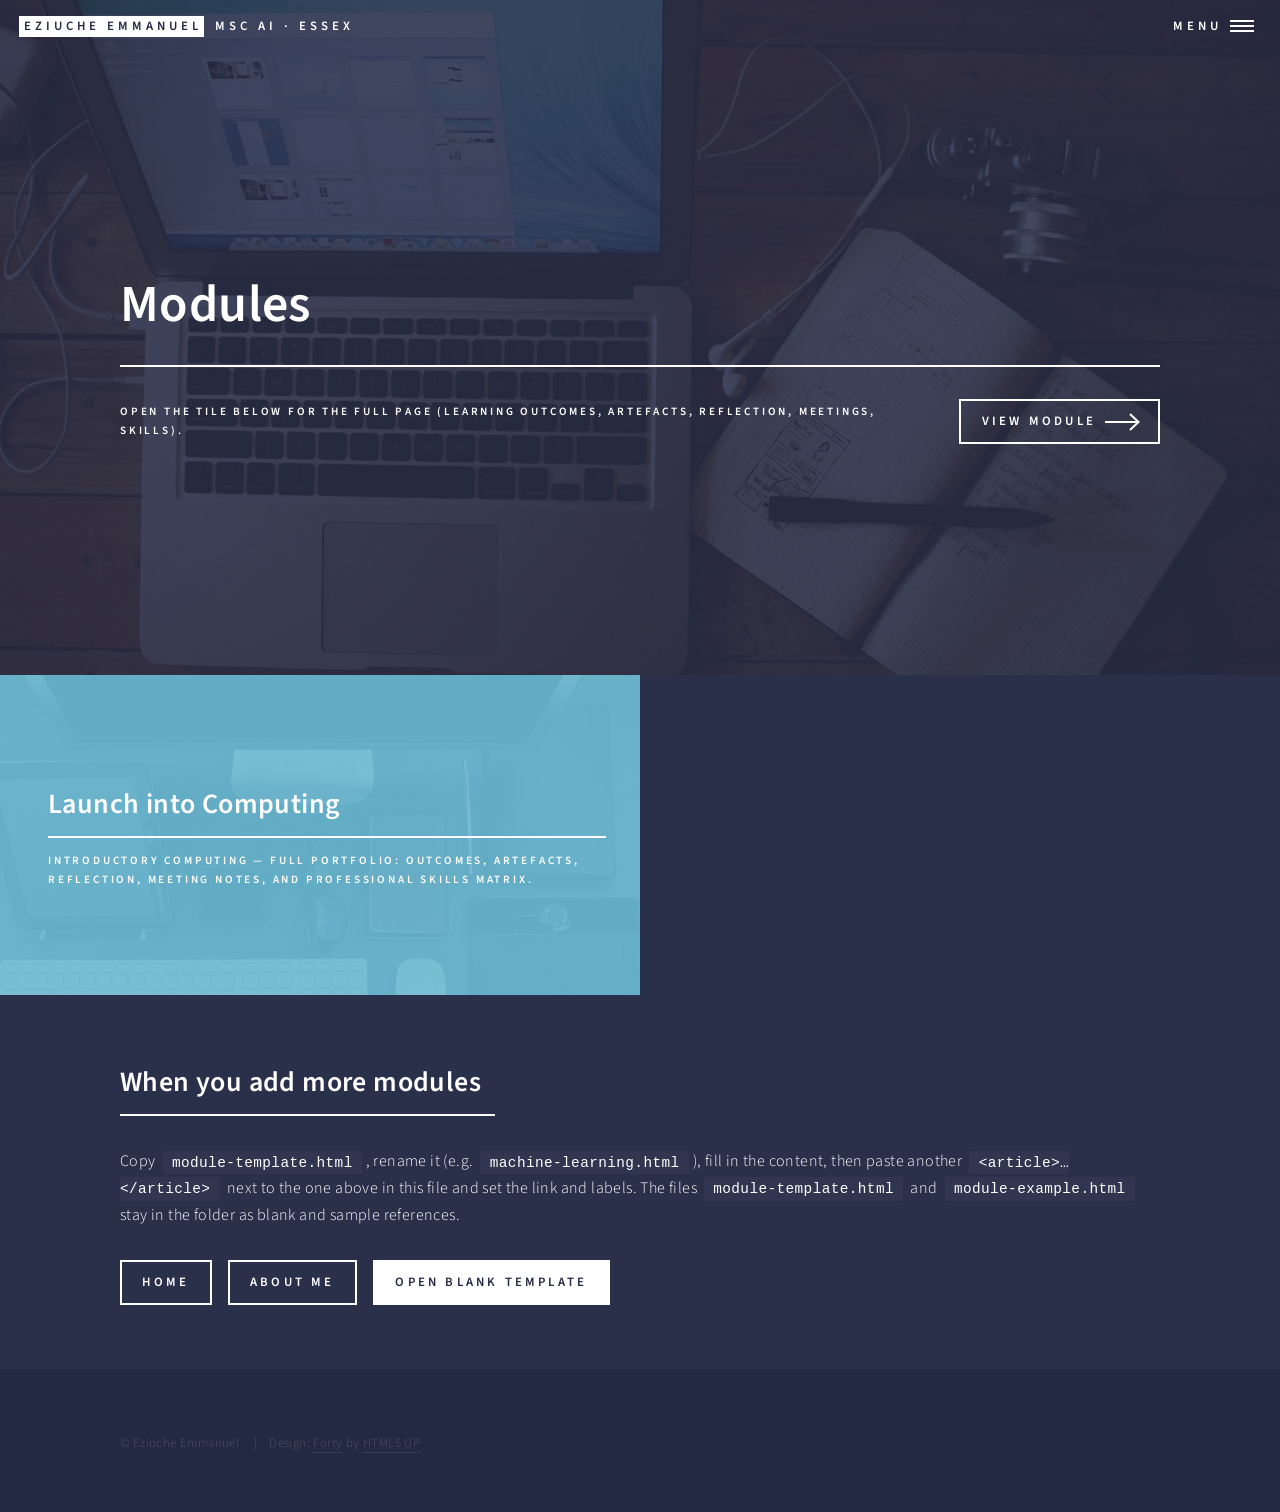
==== modules/index.html @ 9a95ecf6 "Header brand: Eziuche Emmanuel on all pages; update document titles Co-authored-by: Cursor <cursorag" ====
<!DOCTYPE html>
<!--
  Forty by HTML5 UP — html5up.net | CCA 3.0
  Modules hub — tile layout matches home page; each tile opens the full module page.
-->
<html lang="en">
  <head>
    <title>Modules | Eziuche Emmanuel</title>
    <meta charset="utf-8" />
    <meta name="viewport" content="width=device-width, initial-scale=1, user-scalable=no" />
    <meta
      name="description"
      content="Module index — Eziuche Emmanuel, MSc Artificial Intelligence, University of Essex."
    />
    <link rel="stylesheet" href="../assets/css/main.css" />
    <link rel="stylesheet" href="../assets/css/portfolio.css" />
    <noscript><link rel="stylesheet" href="../assets/css/noscript.css" /></noscript>
  </head>
  <body class="is-preload">
    <a class="skip-link" href="#main">Skip to content</a>
    <div id="wrapper">
      <header id="header" class="alt">
        <a href="../index.html" class="logo"><strong>Eziuche Emmanuel</strong> <span>MSc AI · Essex</span></a>
        <nav><a href="#menu">Menu</a></nav>
      </header>

      <nav id="menu">
        <ul class="links">
          <li><a href="../index.html">Home</a></li>
          <li><a href="../about.html">About Me</a></li>
          <li><a href="index.html">Modules</a></li>
        </ul>
        <ul class="actions stacked">
          <li><a href="../index.html" class="button primary fit">Home</a></li>
        </ul>
      </nav>

      <section id="banner" class="major">
        <div class="inner">
          <header class="major">
            <h1>Modules</h1>
          </header>
          <div class="content">
            <p>Open the tile below for the full page (learning outcomes, artefacts, reflection, meetings, skills).</p>
            <ul class="actions">
              <li><a href="#modules-tiles" class="button next scrolly">View module</a></li>
            </ul>
          </div>
        </div>
      </section>

      <div id="main">
        <section id="modules-tiles" class="tiles tiles-one">
          <article>
            <span class="image"><img src="../images/pic04.jpg" alt="" /></span>
            <header class="major">
              <h3><a href="launch-into-computing.html" class="link">Launch into Computing</a></h3>
              <p>
                Introductory computing — full portfolio: outcomes, artefacts, reflection, meeting notes,
                and professional skills matrix.
              </p>
            </header>
          </article>
          <!-- When you add another module: copy this <article> block, update href (e.g. ml-fundamentals.html), title, image, and description. -->
        </section>

        <section id="add-modules">
          <div class="inner">
            <header class="major">
              <h2>When you add more modules</h2>
            </header>
            <p>
              Copy <code>module-template.html</code>, rename it (e.g.
              <code>machine-learning.html</code>), fill in the content, then paste another
              <code>&lt;article&gt;…&lt;/article&gt;</code> next to the one above in this file and set
              the link and labels. The files <code>module-template.html</code> and
              <code>module-example.html</code> stay in the folder as blank and sample references.
            </p>
            <ul class="actions">
              <li><a href="../index.html" class="button">Home</a></li>
              <li><a href="../about.html" class="button">About Me</a></li>
              <li><a href="module-template.html" class="button primary">Open blank template</a></li>
            </ul>
          </div>
        </section>
      </div>

      <footer id="footer">
        <div class="inner">
          <ul class="copyright">
            <li>&copy; Eziuche Emmanuel</li>
            <li>
              Design: <a href="https://html5up.net/forty">Forty</a> by
              <a href="https://html5up.net">HTML5 UP</a>
            </li>
          </ul>
        </div>
      </footer>
    </div>

    <script src="../assets/js/jquery.min.js"></script>
    <script src="../assets/js/jquery.scrolly.min.js"></script>
    <script src="../assets/js/jquery.scrollex.min.js"></script>
    <script src="../assets/js/browser.min.js"></script>
    <script src="../assets/js/breakpoints.min.js"></script>
    <script src="../assets/js/util.js"></script>
    <script src="../assets/js/main.js"></script>
  </body>
</html>
---- assets/css/main.css ----
@import url(fontawesome-all.min.css);
@import url("https://fonts.googleapis.com/css?family=Source+Sans+Pro:300,300italic,600,600italic");

/*
	Forty by HTML5 UP
	html5up.net | @ajlkn
	Free for personal and commercial use under the CCA 3.0 license (html5up.net/license)
*/

html, body, div, span, applet, object,
iframe, h1, h2, h3, h4, h5, h6, p, blockquote,
pre, a, abbr, acronym, address, big, cite,
code, del, dfn, em, img, ins, kbd, q, s, samp,
small, strike, strong, sub, sup, tt, var, b,
u, i, center, dl, dt, dd, ol, ul, li, fieldset,
form, label, legend, table, caption, tbody,
tfoot, thead, tr, th, td, article, aside,
canvas, details, embed, figure, figcaption,
footer, header, hgroup, menu, nav, output, ruby,
section, summary, time, mark, audio, video {
	margin: 0;
	padding: 0;
	border: 0;
	font-size: 100%;
	font: inherit;
	vertical-align: baseline;}

article, aside, details, figcaption, figure,
footer, header, hgroup, menu, nav, section {
	display: block;}

body {
	line-height: 1;
}

ol, ul {
	list-style: none;
}

blockquote, q {
	quotes: none;
}

	blockquote:before, blockquote:after, q:before, q:after {
		content: '';
		content: none;
	}

table {
	border-collapse: collapse;
	border-spacing: 0;
}

body {
	-webkit-text-size-adjust: none;
}

mark {
	background-color: transparent;
	color: inherit;
}

input::-moz-focus-inner {
	border: 0;
	padding: 0;
}

input, select, textarea {
	-moz-appearance: none;
	-webkit-appearance: none;
	-ms-appearance: none;
	appearance: none;
}

/* Basic */

	@-ms-viewport {
		width: device-width;
	}

	body {
		-ms-overflow-style: scrollbar;
	}

	@media screen and (max-width: 480px) {

		html, body {
			min-width: 320px;
		}

	}

	html {
		box-sizing: border-box;
	}

	*, *:before, *:after {
		box-sizing: inherit;
	}

	body {
		background: #242943;
	}

		body.is-preload *, body.is-preload *:before, body.is-preload *:after {
			-moz-animation: none !important;
			-webkit-animation: none !important;
			-ms-animation: none !important;
			animation: none !important;
			-moz-transition: none !important;
			-webkit-transition: none !important;
			-ms-transition: none !important;
			transition: none !important;
		}

/* Type */

	body, input, select, textarea {
		color: #ffffff;
		font-family: "Source Sans Pro", Helvetica, sans-serif;
		font-size: 17pt;
		font-weight: 300;
		letter-spacing: 0.025em;
		line-height: 1.65;
	}

		@media screen and (max-width: 1680px) {

			body, input, select, textarea {
				font-size: 14pt;
			}

		}

		@media screen and (max-width: 1280px) {

			body, input, select, textarea {
				font-size: 12pt;
			}

		}

		@media screen and (max-width: 360px) {

			body, input, select, textarea {
				font-size: 11pt;
			}

		}

	a {
		-moz-transition: color 0.2s ease-in-out, border-bottom-color 0.2s ease-in-out;
		-webkit-transition: color 0.2s ease-in-out, border-bottom-color 0.2s ease-in-out;
		-ms-transition: color 0.2s ease-in-out, border-bottom-color 0.2s ease-in-out;
		transition: color 0.2s ease-in-out, border-bottom-color 0.2s ease-in-out;
		border-bottom: dotted 1px;
		color: inherit;
		text-decoration: none;
	}

		a:hover {
			border-bottom-color: transparent;
			color: #9bf1ff !important;
		}

		a:active {
			color: #53e3fb !important;
		}

	strong, b {
		color: #ffffff;
		font-weight: 600;
	}

	em, i {
		font-style: italic;
	}

	p {
		margin: 0 0 2em 0;
	}

	h1, h2, h3, h4, h5, h6 {
		color: #ffffff;
		font-weight: 600;
		line-height: 1.65;
		margin: 0 0 1em 0;
	}

		h1 a, h2 a, h3 a, h4 a, h5 a, h6 a {
			color: inherit;
			border-bottom: 0;
		}

	h1 {
		font-size: 2.5em;
	}

	h2 {
		font-size: 1.75em;
	}

	h3 {
		font-size: 1.35em;
	}

	h4 {
		font-size: 1.1em;
	}

	h5 {
		font-size: 0.9em;
	}

	h6 {
		font-size: 0.7em;
	}

	@media screen and (max-width: 736px) {

		h1 {
			font-size: 2em;
		}

		h2 {
			font-size: 1.5em;
		}

		h3 {
			font-size: 1.25em;
		}

	}

	sub {
		font-size: 0.8em;
		position: relative;
		top: 0.5em;
	}

	sup {
		font-size: 0.8em;
		position: relative;
		top: -0.5em;
	}

	blockquote {
		border-left: solid 4px rgba(212, 212, 255, 0.1);
		font-style: italic;
		margin: 0 0 2em 0;
		padding: 0.5em 0 0.5em 2em;
	}

	code {
		background: rgba(212, 212, 255, 0.035);
		font-family: "Courier New", monospace;
		font-size: 0.9em;
		margin: 0 0.25em;
		padding: 0.25em 0.65em;
	}

	pre {
		-webkit-overflow-scrolling: touch;
		font-family: "Courier New", monospace;
		font-size: 0.9em;
		margin: 0 0 2em 0;
	}

		pre code {
			display: block;
			line-height: 1.75;
			padding: 1em 1.5em;
			overflow-x: auto;
		}

	hr {
		border: 0;
		border-bottom: solid 1px rgba(212, 212, 255, 0.1);
		margin: 2em 0;
	}

		hr.major {
			margin: 3em 0;
		}

	.align-left {
		text-align: left;
	}

	.align-center {
		text-align: center;
	}

	.align-right {
		text-align: right;
	}

/* Row */

	.row {
		display: flex;
		flex-wrap: wrap;
		box-sizing: border-box;
		align-items: stretch;
	}

		.row > * {
			box-sizing: border-box;
		}

		.row.gtr-uniform > * > :last-child {
			margin-bottom: 0;
		}

		.row.aln-left {
			justify-content: flex-start;
		}

		.row.aln-center {
			justify-content: center;
		}

		.row.aln-right {
			justify-content: flex-end;
		}

		.row.aln-top {
			align-items: flex-start;
		}

		.row.aln-middle {
			align-items: center;
		}

		.row.aln-bottom {
			align-items: flex-end;
		}

		.row > .imp {
			order: -1;
		}

		.row > .col-1 {
			width: 8.33333%;
		}

		.row > .off-1 {
			margin-left: 8.33333%;
		}

		.row > .col-2 {
			width: 16.66667%;
		}

		.row > .off-2 {
			margin-left: 16.66667%;
		}

		.row > .col-3 {
			width: 25%;
		}

		.row > .off-3 {
			margin-left: 25%;
		}

		.row > .col-4 {
			width: 33.33333%;
		}

		.row > .off-4 {
			margin-left: 33.33333%;
		}

		.row > .col-5 {
			width: 41.66667%;
		}

		.row > .off-5 {
			margin-left: 41.66667%;
		}

		.row > .col-6 {
			width: 50%;
		}

		.row > .off-6 {
			margin-left: 50%;
		}

		.row > .col-7 {
			width: 58.33333%;
		}

		.row > .off-7 {
			margin-left: 58.33333%;
		}

		.row > .col-8 {
			width: 66.66667%;
		}

		.row > .off-8 {
			margin-left: 66.66667%;
		}

		.row > .col-9 {
			width: 75%;
		}

		.row > .off-9 {
			margin-left: 75%;
		}

		.row > .col-10 {
			width: 83.33333%;
		}

		.row > .off-10 {
			margin-left: 83.33333%;
		}

		.row > .col-11 {
			width: 91.66667%;
		}

		.row > .off-11 {
			margin-left: 91.66667%;
		}

		.row > .col-12 {
			width: 100%;
		}

		.row > .off-12 {
			margin-left: 100%;
		}

		.row.gtr-0 {
			margin-top: 0;
			margin-left: 0em;
		}

			.row.gtr-0 > * {
				padding: 0 0 0 0em;
			}

			.row.gtr-0.gtr-uniform {
				margin-top: 0em;
			}

				.row.gtr-0.gtr-uniform > * {
					padding-top: 0em;
				}

		.row.gtr-25 {
			margin-top: 0;
			margin-left: -0.5em;
		}

			.row.gtr-25 > * {
				padding: 0 0 0 0.5em;
			}

			.row.gtr-25.gtr-uniform {
				margin-top: -0.5em;
			}

				.row.gtr-25.gtr-uniform > * {
					padding-top: 0.5em;
				}

		.row.gtr-50 {
			margin-top: 0;
			margin-left: -1em;
		}

			.row.gtr-50 > * {
				padding: 0 0 0 1em;
			}

			.row.gtr-50.gtr-uniform {
				margin-top: -1em;
			}

				.row.gtr-50.gtr-uniform > * {
					padding-top: 1em;
				}

		.row {
			margin-top: 0;
			margin-left: -2em;
		}

			.row > * {
				padding: 0 0 0 2em;
			}

			.row.gtr-uniform {
				margin-top: -2em;
			}

				.row.gtr-uniform > * {
					padding-top: 2em;
				}

		.row.gtr-150 {
			margin-top: 0;
			margin-left: -3em;
		}

			.row.gtr-150 > * {
				padding: 0 0 0 3em;
			}

			.row.gtr-150.gtr-uniform {
				margin-top: -3em;
			}

				.row.gtr-150.gtr-uniform > * {
					padding-top: 3em;
				}

		.row.gtr-200 {
			margin-top: 0;
			margin-left: -4em;
		}

			.row.gtr-200 > * {
				padding: 0 0 0 4em;
			}

			.row.gtr-200.gtr-uniform {
				margin-top: -4em;
			}

				.row.gtr-200.gtr-uniform > * {
					padding-top: 4em;
				}

		@media screen and (max-width: 1680px) {

			.row {
				display: flex;
				flex-wrap: wrap;
				box-sizing: border-box;
				align-items: stretch;
			}

				.row > * {
					box-sizing: border-box;
				}

				.row.gtr-uniform > * > :last-child {
					margin-bottom: 0;
				}

				.row.aln-left {
					justify-content: flex-start;
				}

				.row.aln-center {
					justify-content: center;
				}

				.row.aln-right {
					justify-content: flex-end;
				}

				.row.aln-top {
					align-items: flex-start;
				}

				.row.aln-middle {
					align-items: center;
				}

				.row.aln-bottom {
					align-items: flex-end;
				}

				.row > .imp-xlarge {
					order: -1;
				}

				.row > .col-1-xlarge {
					width: 8.33333%;
				}

				.row > .off-1-xlarge {
					margin-left: 8.33333%;
				}

				.row > .col-2-xlarge {
					width: 16.66667%;
				}

				.row > .off-2-xlarge {
					margin-left: 16.66667%;
				}

				.row > .col-3-xlarge {
					width: 25%;
				}

				.row > .off-3-xlarge {
					margin-left: 25%;
				}

				.row > .col-4-xlarge {
					width: 33.33333%;
				}

				.row > .off-4-xlarge {
					margin-left: 33.33333%;
				}

				.row > .col-5-xlarge {
					width: 41.66667%;
				}

				.row > .off-5-xlarge {
					margin-left: 41.66667%;
				}

				.row > .col-6-xlarge {
					width: 50%;
				}

				.row > .off-6-xlarge {
					margin-left: 50%;
				}

				.row > .col-7-xlarge {
					width: 58.33333%;
				}

				.row > .off-7-xlarge {
					margin-left: 58.33333%;
				}

				.row > .col-8-xlarge {
					width: 66.66667%;
				}

				.row > .off-8-xlarge {
					margin-left: 66.66667%;
				}

				.row > .col-9-xlarge {
					width: 75%;
				}

				.row > .off-9-xlarge {
					margin-left: 75%;
				}

				.row > .col-10-xlarge {
					width: 83.33333%;
				}

				.row > .off-10-xlarge {
					margin-left: 83.33333%;
				}

				.row > .col-11-xlarge {
					width: 91.66667%;
				}

				.row > .off-11-xlarge {
					margin-left: 91.66667%;
				}

				.row > .col-12-xlarge {
					width: 100%;
				}

				.row > .off-12-xlarge {
					margin-left: 100%;
				}

				.row.gtr-0 {
					margin-top: 0;
					margin-left: 0em;
				}

					.row.gtr-0 > * {
						padding: 0 0 0 0em;
					}

					.row.gtr-0.gtr-uniform {
						margin-top: 0em;
					}

						.row.gtr-0.gtr-uniform > * {
							padding-top: 0em;
						}

				.row.gtr-25 {
					margin-top: 0;
					margin-left: -0.5em;
				}

					.row.gtr-25 > * {
						padding: 0 0 0 0.5em;
					}

					.row.gtr-25.gtr-uniform {
						margin-top: -0.5em;
					}

						.row.gtr-25.gtr-uniform > * {
							padding-top: 0.5em;
						}

				.row.gtr-50 {
					margin-top: 0;
					margin-left: -1em;
				}

					.row.gtr-50 > * {
						padding: 0 0 0 1em;
					}

					.row.gtr-50.gtr-uniform {
						margin-top: -1em;
					}

						.row.gtr-50.gtr-uniform > * {
							padding-top: 1em;
						}

				.row {
					margin-top: 0;
					margin-left: -2em;
				}

					.row > * {
						padding: 0 0 0 2em;
					}

					.row.gtr-uniform {
						margin-top: -2em;
					}

						.row.gtr-uniform > * {
							padding-top: 2em;
						}

				.row.gtr-150 {
					margin-top: 0;
					margin-left: -3em;
				}

					.row.gtr-150 > * {
						padding: 0 0 0 3em;
					}

					.row.gtr-150.gtr-uniform {
						margin-top: -3em;
					}

						.row.gtr-150.gtr-uniform > * {
							padding-top: 3em;
						}

				.row.gtr-200 {
					margin-top: 0;
					margin-left: -4em;
				}

					.row.gtr-200 > * {
						padding: 0 0 0 4em;
					}

					.row.gtr-200.gtr-uniform {
						margin-top: -4em;
					}

						.row.gtr-200.gtr-uniform > * {
							padding-top: 4em;
						}

		}

		@media screen and (max-width: 1280px) {

			.row {
				display: flex;
				flex-wrap: wrap;
				box-sizing: border-box;
				align-items: stretch;
			}

				.row > * {
					box-sizing: border-box;
				}

				.row.gtr-uniform > * > :last-child {
					margin-bottom: 0;
				}

				.row.aln-left {
					justify-content: flex-start;
				}

				.row.aln-center {
					justify-content: center;
				}

				.row.aln-right {
					justify-content: flex-end;
				}

				.row.aln-top {
					align-items: flex-start;
				}

				.row.aln-middle {
					align-items: center;
				}

				.row.aln-bottom {
					align-items: flex-end;
				}

				.row > .imp-large {
					order: -1;
				}

				.row > .col-1-large {
					width: 8.33333%;
				}

				.row > .off-1-large {
					margin-left: 8.33333%;
				}

				.row > .col-2-large {
					width: 16.66667%;
				}

				.row > .off-2-large {
					margin-left: 16.66667%;
				}

				.row > .col-3-large {
					width: 25%;
				}

				.row > .off-3-large {
					margin-left: 25%;
				}

				.row > .col-4-large {
					width: 33.33333%;
				}

				.row > .off-4-large {
					margin-left: 33.33333%;
				}

				.row > .col-5-large {
					width: 41.66667%;
				}

				.row > .off-5-large {
					margin-left: 41.66667%;
				}

				.row > .col-6-large {
					width: 50%;
				}

				.row > .off-6-large {
					margin-left: 50%;
				}

				.row > .col-7-large {
					width: 58.33333%;
				}

				.row > .off-7-large {
					margin-left: 58.33333%;
				}

				.row > .col-8-large {
					width: 66.66667%;
				}

				.row > .off-8-large {
					margin-left: 66.66667%;
				}

				.row > .col-9-large {
					width: 75%;
				}

				.row > .off-9-large {
					margin-left: 75%;
				}

				.row > .col-10-large {
					width: 83.33333%;
				}

				.row > .off-10-large {
					margin-left: 83.33333%;
				}

				.row > .col-11-large {
					width: 91.66667%;
				}

				.row > .off-11-large {
					margin-left: 91.66667%;
				}

				.row > .col-12-large {
					width: 100%;
				}

				.row > .off-12-large {
					margin-left: 100%;
				}

				.row.gtr-0 {
					margin-top: 0;
					margin-left: 0em;
				}

					.row.gtr-0 > * {
						padding: 0 0 0 0em;
					}

					.row.gtr-0.gtr-uniform {
						margin-top: 0em;
					}

						.row.gtr-0.gtr-uniform > * {
							padding-top: 0em;
						}

				.row.gtr-25 {
					margin-top: 0;
					margin-left: -0.375em;
				}

					.row.gtr-25 > * {
						padding: 0 0 0 0.375em;
					}

					.row.gtr-25.gtr-uniform {
						margin-top: -0.375em;
					}

						.row.gtr-25.gtr-uniform > * {
							padding-top: 0.375em;
						}

				.row.gtr-50 {
					margin-top: 0;
					margin-left: -0.75em;
				}

					.row.gtr-50 > * {
						padding: 0 0 0 0.75em;
					}

					.row.gtr-50.gtr-uniform {
						margin-top: -0.75em;
					}

						.row.gtr-50.gtr-uniform > * {
							padding-top: 0.75em;
						}

				.row {
					margin-top: 0;
					margin-left: -1.5em;
				}

					.row > * {
						padding: 0 0 0 1.5em;
					}

					.row.gtr-uniform {
						margin-top: -1.5em;
					}

						.row.gtr-uniform > * {
							padding-top: 1.5em;
						}

				.row.gtr-150 {
					margin-top: 0;
					margin-left: -2.25em;
				}

					.row.gtr-150 > * {
						padding: 0 0 0 2.25em;
					}

					.row.gtr-150.gtr-uniform {
						margin-top: -2.25em;
					}

						.row.gtr-150.gtr-uniform > * {
							padding-top: 2.25em;
						}

				.row.gtr-200 {
					margin-top: 0;
					margin-left: -3em;
				}

					.row.gtr-200 > * {
						padding: 0 0 0 3em;
					}

					.row.gtr-200.gtr-uniform {
						margin-top: -3em;
					}

						.row.gtr-200.gtr-uniform > * {
							padding-top: 3em;
						}

		}

		@media screen and (max-width: 980px) {

			.row {
				display: flex;
				flex-wrap: wrap;
				box-sizing: border-box;
				align-items: stretch;
			}

				.row > * {
					box-sizing: border-box;
				}

				.row.gtr-uniform > * > :last-child {
					margin-bottom: 0;
				}

				.row.aln-left {
					justify-content: flex-start;
				}

				.row.aln-center {
					justify-content: center;
				}

				.row.aln-right {
					justify-content: flex-end;
				}

				.row.aln-top {
					align-items: flex-start;
				}

				.row.aln-middle {
					align-items: center;
				}

				.row.aln-bottom {
					align-items: flex-end;
				}

				.row > .imp-medium {
					order: -1;
				}

				.row > .col-1-medium {
					width: 8.33333%;
				}

				.row > .off-1-medium {
					margin-left: 8.33333%;
				}

				.row > .col-2-medium {
					width: 16.66667%;
				}

				.row > .off-2-medium {
					margin-left: 16.66667%;
				}

				.row > .col-3-medium {
					width: 25%;
				}

				.row > .off-3-medium {
					margin-left: 25%;
				}

				.row > .col-4-medium {
					width: 33.33333%;
				}

				.row > .off-4-medium {
					margin-left: 33.33333%;
				}

				.row > .col-5-medium {
					width: 41.66667%;
				}

				.row > .off-5-medium {
					margin-left: 41.66667%;
				}

				.row > .col-6-medium {
					width: 50%;
				}

				.row > .off-6-medium {
					margin-left: 50%;
				}

				.row > .col-7-medium {
					width: 58.33333%;
				}

				.row > .off-7-medium {
					margin-left: 58.33333%;
				}

				.row > .col-8-medium {
					width: 66.66667%;
				}

				.row > .off-8-medium {
					margin-left: 66.66667%;
				}

				.row > .col-9-medium {
					width: 75%;
				}

				.row > .off-9-medium {
					margin-left: 75%;
				}

				.row > .col-10-medium {
					width: 83.33333%;
				}

				.row > .off-10-medium {
					margin-left: 83.33333%;
				}

				.row > .col-11-medium {
					width: 91.66667%;
				}

				.row > .off-11-medium {
					margin-left: 91.66667%;
				}

				.row > .col-12-medium {
					width: 100%;
				}

				.row > .off-12-medium {
					margin-left: 100%;
				}

				.row.gtr-0 {
					margin-top: 0;
					margin-left: 0em;
				}

					.row.gtr-0 > * {
						padding: 0 0 0 0em;
					}

					.row.gtr-0.gtr-uniform {
						margin-top: 0em;
					}

						.row.gtr-0.gtr-uniform > * {
							padding-top: 0em;
						}

				.row.gtr-25 {
					margin-top: 0;
					margin-left: -0.375em;
				}

					.row.gtr-25 > * {
						padding: 0 0 0 0.375em;
					}

					.row.gtr-25.gtr-uniform {
						margin-top: -0.375em;
					}

						.row.gtr-25.gtr-uniform > * {
							padding-top: 0.375em;
						}

				.row.gtr-50 {
					margin-top: 0;
					margin-left: -0.75em;
				}

					.row.gtr-50 > * {
						padding: 0 0 0 0.75em;
					}

					.row.gtr-50.gtr-uniform {
						margin-top: -0.75em;
					}

						.row.gtr-50.gtr-uniform > * {
							padding-top: 0.75em;
						}

				.row {
					margin-top: 0;
					margin-left: -1.5em;
				}

					.row > * {
						padding: 0 0 0 1.5em;
					}

					.row.gtr-uniform {
						margin-top: -1.5em;
					}

						.row.gtr-uniform > * {
							padding-top: 1.5em;
						}

				.row.gtr-150 {
					margin-top: 0;
					margin-left: -2.25em;
				}

					.row.gtr-150 > * {
						padding: 0 0 0 2.25em;
					}

					.row.gtr-150.gtr-uniform {
						margin-top: -2.25em;
					}

						.row.gtr-150.gtr-uniform > * {
							padding-top: 2.25em;
						}

				.row.gtr-200 {
					margin-top: 0;
					margin-left: -3em;
				}

					.row.gtr-200 > * {
						padding: 0 0 0 3em;
					}

					.row.gtr-200.gtr-uniform {
						margin-top: -3em;
					}

						.row.gtr-200.gtr-uniform > * {
							padding-top: 3em;
						}

		}

		@media screen and (max-width: 736px) {

			.row {
				display: flex;
				flex-wrap: wrap;
				box-sizing: border-box;
				align-items: stretch;
			}

				.row > * {
					box-sizing: border-box;
				}

				.row.gtr-uniform > * > :last-child {
					margin-bottom: 0;
				}

				.row.aln-left {
					justify-content: flex-start;
				}

				.row.aln-center {
					justify-content: center;
				}

				.row.aln-right {
					justify-content: flex-end;
				}

				.row.aln-top {
					align-items: flex-start;
				}

				.row.aln-middle {
					align-items: center;
				}

				.row.aln-bottom {
					align-items: flex-end;
				}

				.row > .imp-small {
					order: -1;
				}

				.row > .col-1-small {
					width: 8.33333%;
				}

				.row > .off-1-small {
					margin-left: 8.33333%;
				}

				.row > .col-2-small {
					width: 16.66667%;
				}

				.row > .off-2-small {
					margin-left: 16.66667%;
				}

				.row > .col-3-small {
					width: 25%;
				}

				.row > .off-3-small {
					margin-left: 25%;
				}

				.row > .col-4-small {
					width: 33.33333%;
				}

				.row > .off-4-small {
					margin-left: 33.33333%;
				}

				.row > .col-5-small {
					width: 41.66667%;
				}

				.row > .off-5-small {
					margin-left: 41.66667%;
				}

				.row > .col-6-small {
					width: 50%;
				}

				.row > .off-6-small {
					margin-left: 50%;
				}

				.row > .col-7-small {
					width: 58.33333%;
				}

				.row > .off-7-small {
					margin-left: 58.33333%;
				}

				.row > .col-8-small {
					width: 66.66667%;
				}

				.row > .off-8-small {
					margin-left: 66.66667%;
				}

				.row > .col-9-small {
					width: 75%;
				}

				.row > .off-9-small {
					margin-left: 75%;
				}

				.row > .col-10-small {
					width: 83.33333%;
				}

				.row > .off-10-small {
					margin-left: 83.33333%;
				}

				.row > .col-11-small {
					width: 91.66667%;
				}

				.row > .off-11-small {
					margin-left: 91.66667%;
				}

				.row > .col-12-small {
					width: 100%;
				}

				.row > .off-12-small {
					margin-left: 100%;
				}

				.row.gtr-0 {
					margin-top: 0;
					margin-left: 0em;
				}

					.row.gtr-0 > * {
						padding: 0 0 0 0em;
					}

					.row.gtr-0.gtr-uniform {
						margin-top: 0em;
					}

						.row.gtr-0.gtr-uniform > * {
							padding-top: 0em;
						}

				.row.gtr-25 {
					margin-top: 0;
					margin-left: -0.3125em;
				}

					.row.gtr-25 > * {
						padding: 0 0 0 0.3125em;
					}

					.row.gtr-25.gtr-uniform {
						margin-top: -0.3125em;
					}

						.row.gtr-25.gtr-uniform > * {
							padding-top: 0.3125em;
						}

				.row.gtr-50 {
					margin-top: 0;
					margin-left: -0.625em;
				}

					.row.gtr-50 > * {
						padding: 0 0 0 0.625em;
					}

					.row.gtr-50.gtr-uniform {
						margin-top: -0.625em;
					}

						.row.gtr-50.gtr-uniform > * {
							padding-top: 0.625em;
						}

				.row {
					margin-top: 0;
					margin-left: -1.25em;
				}

					.row > * {
						padding: 0 0 0 1.25em;
					}

					.row.gtr-uniform {
						margin-top: -1.25em;
					}

						.row.gtr-uniform > * {
							padding-top: 1.25em;
						}

				.row.gtr-150 {
					margin-top: 0;
					margin-left: -1.875em;
				}

					.row.gtr-150 > * {
						padding: 0 0 0 1.875em;
					}

					.row.gtr-150.gtr-uniform {
						margin-top: -1.875em;
					}

						.row.gtr-150.gtr-uniform > * {
							padding-top: 1.875em;
						}

				.row.gtr-200 {
					margin-top: 0;
					margin-left: -2.5em;
				}

					.row.gtr-200 > * {
						padding: 0 0 0 2.5em;
					}

					.row.gtr-200.gtr-uniform {
						margin-top: -2.5em;
					}

						.row.gtr-200.gtr-uniform > * {
							padding-top: 2.5em;
						}

		}

		@media screen and (max-width: 480px) {

			.row {
				display: flex;
				flex-wrap: wrap;
				box-sizing: border-box;
				align-items: stretch;
			}

				.row > * {
					box-sizing: border-box;
				}

				.row.gtr-uniform > * > :last-child {
					margin-bottom: 0;
				}

				.row.aln-left {
					justify-content: flex-start;
				}

				.row.aln-center {
					justify-content: center;
				}

				.row.aln-right {
					justify-content: flex-end;
				}

				.row.aln-top {
					align-items: flex-start;
				}

				.row.aln-middle {
					align-items: center;
				}

				.row.aln-bottom {
					align-items: flex-end;
				}

				.row > .imp-xsmall {
					order: -1;
				}

				.row > .col-1-xsmall {
					width: 8.33333%;
				}

				.row > .off-1-xsmall {
					margin-left: 8.33333%;
				}

				.row > .col-2-xsmall {
					width: 16.66667%;
				}

				.row > .off-2-xsmall {
					margin-left: 16.66667%;
				}

				.row > .col-3-xsmall {
					width: 25%;
				}

				.row > .off-3-xsmall {
					margin-left: 25%;
				}

				.row > .col-4-xsmall {
					width: 33.33333%;
				}

				.row > .off-4-xsmall {
					margin-left: 33.33333%;
				}

				.row > .col-5-xsmall {
					width: 41.66667%;
				}

				.row > .off-5-xsmall {
					margin-left: 41.66667%;
				}

				.row > .col-6-xsmall {
					width: 50%;
				}

				.row > .off-6-xsmall {
					margin-left: 50%;
				}

				.row > .col-7-xsmall {
					width: 58.33333%;
				}

				.row > .off-7-xsmall {
					margin-left: 58.33333%;
				}

				.row > .col-8-xsmall {
					width: 66.66667%;
				}

				.row > .off-8-xsmall {
					margin-left: 66.66667%;
				}

				.row > .col-9-xsmall {
					width: 75%;
				}

				.row > .off-9-xsmall {
					margin-left: 75%;
				}

				.row > .col-10-xsmall {
					width: 83.33333%;
				}

				.row > .off-10-xsmall {
					margin-left: 83.33333%;
				}

				.row > .col-11-xsmall {
					width: 91.66667%;
				}

				.row > .off-11-xsmall {
					margin-left: 91.66667%;
				}

				.row > .col-12-xsmall {
					width: 100%;
				}

				.row > .off-12-xsmall {
					margin-left: 100%;
				}

				.row.gtr-0 {
					margin-top: 0;
					margin-left: 0em;
				}

					.row.gtr-0 > * {
						padding: 0 0 0 0em;
					}

					.row.gtr-0.gtr-uniform {
						margin-top: 0em;
					}

						.row.gtr-0.gtr-uniform > * {
							padding-top: 0em;
						}

				.row.gtr-25 {
					margin-top: 0;
					margin-left: -0.3125em;
				}

					.row.gtr-25 > * {
						padding: 0 0 0 0.3125em;
					}

					.row.gtr-25.gtr-uniform {
						margin-top: -0.3125em;
					}

						.row.gtr-25.gtr-uniform > * {
							padding-top: 0.3125em;
						}

				.row.gtr-50 {
					margin-top: 0;
					margin-left: -0.625em;
				}

					.row.gtr-50 > * {
						padding: 0 0 0 0.625em;
					}

					.row.gtr-50.gtr-uniform {
						margin-top: -0.625em;
					}

						.row.gtr-50.gtr-uniform > * {
							padding-top: 0.625em;
						}

				.row {
					margin-top: 0;
					margin-left: -1.25em;
				}

					.row > * {
						padding: 0 0 0 1.25em;
					}

					.row.gtr-uniform {
						margin-top: -1.25em;
					}

						.row.gtr-uniform > * {
							padding-top: 1.25em;
						}

				.row.gtr-150 {
					margin-top: 0;
					margin-left: -1.875em;
				}

					.row.gtr-150 > * {
						padding: 0 0 0 1.875em;
					}

					.row.gtr-150.gtr-uniform {
						margin-top: -1.875em;
					}

						.row.gtr-150.gtr-uniform > * {
							padding-top: 1.875em;
						}

				.row.gtr-200 {
					margin-top: 0;
					margin-left: -2.5em;
				}

					.row.gtr-200 > * {
						padding: 0 0 0 2.5em;
					}

					.row.gtr-200.gtr-uniform {
						margin-top: -2.5em;
					}

						.row.gtr-200.gtr-uniform > * {
							padding-top: 2.5em;
						}

		}

/* Section/Article */

	section.special, article.special {
		text-align: center;
	}

	header.major {
		width: -moz-max-content;
		width: -webkit-max-content;
		width: -ms-max-content;
		width: max-content;
		margin-bottom: 2em;
	}

		header.major > :first-child {
			margin-bottom: 0;
			width: calc(100% + 0.5em);
		}

			header.major > :first-child:after {
				content: '';
				background-color: #ffffff;
				display: block;
				height: 2px;
				margin: 0.325em 0 0.5em 0;
				width: 100%;
			}

		header.major > p {
			font-size: 0.7em;
			font-weight: 600;
			letter-spacing: 0.25em;
			margin-bottom: 0;
			text-transform: uppercase;
		}

		body.is-ie header.major > :first-child:after {
			max-width: 9em;
		}

		body.is-ie header.major > h1:after {
			max-width: 100% !important;
		}

	@media screen and (max-width: 736px) {

		header.major > p br {
			display: none;
		}

	}

/* Form */

	form {
		margin: 0 0 2em 0;
	}

		form > :last-child {
			margin-bottom: 0;
		}

		form > .fields {
			display: -moz-flex;
			display: -webkit-flex;
			display: -ms-flex;
			display: flex;
			-moz-flex-wrap: wrap;
			-webkit-flex-wrap: wrap;
			-ms-flex-wrap: wrap;
			flex-wrap: wrap;
			width: calc(100% + 3em);
			margin: -1.5em 0 2em -1.5em;
		}

			form > .fields > .field {
				-moz-flex-grow: 0;
				-webkit-flex-grow: 0;
				-ms-flex-grow: 0;
				flex-grow: 0;
				-moz-flex-shrink: 0;
				-webkit-flex-shrink: 0;
				-ms-flex-shrink: 0;
				flex-shrink: 0;
				padding: 1.5em 0 0 1.5em;
				width: calc(100% - 1.5em);
			}

				form > .fields > .field.half {
					width: calc(50% - 0.75em);
				}

				form > .fields > .field.third {
					width: calc(100%/3 - 0.5em);
				}

				form > .fields > .field.quarter {
					width: calc(25% - 0.375em);
				}

		@media screen and (max-width: 480px) {

			form > .fields {
				width: calc(100% + 3em);
				margin: -1.5em 0 2em -1.5em;
			}

				form > .fields > .field {
					padding: 1.5em 0 0 1.5em;
					width: calc(100% - 1.5em);
				}

					form > .fields > .field.half {
						width: calc(100% - 1.5em);
					}

					form > .fields > .field.third {
						width: calc(100% - 1.5em);
					}

					form > .fields > .field.quarter {
						width: calc(100% - 1.5em);
					}

		}

	label {
		color: #ffffff;
		display: block;
		font-size: 0.8em;
		font-weight: 600;
		letter-spacing: 0.25em;
		margin: 0 0 1em 0;
		text-transform: uppercase;
	}

	input[type="text"],
	input[type="password"],
	input[type="email"],
	input[type="tel"],
	input[type="search"],
	input[type="url"],
	select,
	textarea {
		-moz-appearance: none;
		-webkit-appearance: none;
		-ms-appearance: none;
		appearance: none;
		background: rgba(212, 212, 255, 0.035);
		border: none;
		border-radius: 0;
		color: inherit;
		display: block;
		outline: 0;
		padding: 0 1em;
		text-decoration: none;
		width: 100%;
	}

		input[type="text"]:invalid,
		input[type="password"]:invalid,
		input[type="email"]:invalid,
		input[type="tel"]:invalid,
		input[type="search"]:invalid,
		input[type="url"]:invalid,
		select:invalid,
		textarea:invalid {
			box-shadow: none;
		}

		input[type="text"]:focus,
		input[type="password"]:focus,
		input[type="email"]:focus,
		input[type="tel"]:focus,
		input[type="search"]:focus,
		input[type="url"]:focus,
		select:focus,
		textarea:focus {
			border-color: #9bf1ff;
			box-shadow: 0 0 0 2px #9bf1ff;
		}

	select {
		background-image: url("data:image/svg+xml;charset=utf8,%3Csvg xmlns='http://www.w3.org/2000/svg' width='40' height='40' preserveAspectRatio='none' viewBox='0 0 40 40'%3E%3Cpath d='M9.4,12.3l10.4,10.4l10.4-10.4c0.2-0.2,0.5-0.4,0.9-0.4c0.3,0,0.6,0.1,0.9,0.4l3.3,3.3c0.2,0.2,0.4,0.5,0.4,0.9 c0,0.4-0.1,0.6-0.4,0.9L20.7,31.9c-0.2,0.2-0.5,0.4-0.9,0.4c-0.3,0-0.6-0.1-0.9-0.4L4.3,17.3c-0.2-0.2-0.4-0.5-0.4-0.9 c0-0.4,0.1-0.6,0.4-0.9l3.3-3.3c0.2-0.2,0.5-0.4,0.9-0.4S9.1,12.1,9.4,12.3z' fill='rgba(212, 212, 255, 0.1)' /%3E%3C/svg%3E");
		background-size: 1.25rem;
		background-repeat: no-repeat;
		background-position: calc(100% - 1rem) center;
		height: 2.75em;
		padding-right: 2.75em;
		text-overflow: ellipsis;
	}

		select option {
			color: #ffffff;
			background: #242943;
		}

		select:focus::-ms-value {
			background-color: transparent;
		}

		select::-ms-expand {
			display: none;
		}

	input[type="text"],
	input[type="password"],
	input[type="email"],
	input[type="tel"],
	input[type="search"],
	input[type="url"],
	select {
		height: 2.75em;
	}

	textarea {
		padding: 0.75em 1em;
	}

	input[type="checkbox"],
	input[type="radio"] {
		-moz-appearance: none;
		-webkit-appearance: none;
		-ms-appearance: none;
		appearance: none;
		display: block;
		float: left;
		margin-right: -2em;
		opacity: 0;
		width: 1em;
		z-index: -1;
	}

		input[type="checkbox"] + label,
		input[type="radio"] + label {
			text-decoration: none;
			color: #ffffff;
			cursor: pointer;
			display: inline-block;
			font-weight: 300;
			padding-left: 2.65em;
			padding-right: 0.75em;
			position: relative;
		}

			input[type="checkbox"] + label:before,
			input[type="radio"] + label:before {
				-moz-osx-font-smoothing: grayscale;
				-webkit-font-smoothing: antialiased;
				display: inline-block;
				font-style: normal;
				font-variant: normal;
				text-rendering: auto;
				line-height: 1;
				text-transform: none !important;
				font-family: 'Font Awesome 5 Free';
				font-weight: 900;
			}

			input[type="checkbox"] + label:before,
			input[type="radio"] + label:before {
				background: rgba(212, 212, 255, 0.035);
				content: '';
				display: inline-block;
				font-size: 0.8em;
				height: 2.0625em;
				left: 0;
				letter-spacing: 0;
				line-height: 2.0625em;
				position: absolute;
				text-align: center;
				top: 0;
				width: 2.0625em;
			}

		input[type="checkbox"]:checked + label:before,
		input[type="radio"]:checked + label:before {
			background: #ffffff;
			border-color: #9bf1ff;
			content: '\f00c';
			color: #242943;
		}

		input[type="checkbox"]:focus + label:before,
		input[type="radio"]:focus + label:before {
			box-shadow: 0 0 0 2px #9bf1ff;
		}

	input[type="radio"] + label:before {
		border-radius: 100%;
	}

	::-webkit-input-placeholder {
		color: rgba(244, 244, 255, 0.2) !important;
		opacity: 1.0;
	}

	:-moz-placeholder {
		color: rgba(244, 244, 255, 0.2) !important;
		opacity: 1.0;
	}

	::-moz-placeholder {
		color: rgba(244, 244, 255, 0.2) !important;
		opacity: 1.0;
	}

	:-ms-input-placeholder {
		color: rgba(244, 244, 255, 0.2) !important;
		opacity: 1.0;
	}

/* Box */

	.box {
		border: solid 1px rgba(212, 212, 255, 0.1);
		margin-bottom: 2em;
		padding: 1.5em;
	}

		.box > :last-child,
		.box > :last-child > :last-child,
		.box > :last-child > :last-child > :last-child {
			margin-bottom: 0;
		}

		.box.alt {
			border: 0;
			border-radius: 0;
			padding: 0;
		}

/* Icon */

	.icon {
		text-decoration: none;
		border-bottom: none;
		position: relative;
	}

		.icon:before {
			-moz-osx-font-smoothing: grayscale;
			-webkit-font-smoothing: antialiased;
			display: inline-block;
			font-style: normal;
			font-variant: normal;
			text-rendering: auto;
			line-height: 1;
			text-transform: none !important;
			font-family: 'Font Awesome 5 Free';
			font-weight: 400;
		}

		.icon > .label {
			display: none;
		}

		.icon:before {
			line-height: inherit;
		}

		.icon.solid:before {
			font-weight: 900;
		}

		.icon.brands:before {
			font-family: 'Font Awesome 5 Brands';
		}

		.icon.alt:before {
			background-color: #ffffff;
			border-radius: 100%;
			color: #242943;
			display: inline-block;
			height: 2em;
			line-height: 2em;
			text-align: center;
			width: 2em;
		}

	a.icon.alt:before {
		-moz-transition: background-color 0.2s ease-in-out;
		-webkit-transition: background-color 0.2s ease-in-out;
		-ms-transition: background-color 0.2s ease-in-out;
		transition: background-color 0.2s ease-in-out;
	}

	a.icon.alt:hover:before {
		background-color: #6fc3df;
	}

	a.icon.alt:active:before {
		background-color: #37a6cb;
	}

/* Image */

	.image {
		border: 0;
		display: inline-block;
		position: relative;
	}

		.image img {
			display: block;
		}

		.image.left, .image.right {
			max-width: 30%;
		}

			.image.left img, .image.right img {
				width: 100%;
			}

		.image.left {
			float: left;
			margin: 0 1.5em 1.25em 0;
			top: 0.25em;
		}

		.image.right {
			float: right;
			margin: 0 0 1.25em 1.5em;
			top: 0.25em;
		}

		.image.fit {
			display: block;
			margin: 0 0 2em 0;
			width: 100%;
		}

			.image.fit img {
				width: 100%;
			}

		.image.main {
			display: block;
			margin: 2.5em 0;
			width: 100%;
		}

			.image.main img {
				width: 100%;
			}

			@media screen and (max-width: 736px) {

				.image.main {
					margin: 1.5em 0;
				}

			}

/* List */

	ol {
		list-style: decimal;
		margin: 0 0 2em 0;
		padding-left: 1.25em;
	}

		ol li {
			padding-left: 0.25em;
		}

	ul {
		list-style: disc;
		margin: 0 0 2em 0;
		padding-left: 1em;
	}

		ul li {
			padding-left: 0.5em;
		}

		ul.alt {
			list-style: none;
			padding-left: 0;
		}

			ul.alt li {
				border-top: solid 1px rgba(212, 212, 255, 0.1);
				padding: 0.5em 0;
			}

				ul.alt li:first-child {
					border-top: 0;
					padding-top: 0;
				}

	dl {
		margin: 0 0 2em 0;
	}

		dl dt {
			display: block;
			font-weight: 600;
			margin: 0 0 1em 0;
		}

		dl dd {
			margin-left: 2em;
		}

/* Actions */

	ul.actions {
		display: -moz-flex;
		display: -webkit-flex;
		display: -ms-flex;
		display: flex;
		cursor: default;
		list-style: none;
		margin-left: -1em;
		padding-left: 0;
	}

		ul.actions li {
			padding: 0 0 0 1em;
			vertical-align: middle;
		}

		ul.actions.special {
			-moz-justify-content: center;
			-webkit-justify-content: center;
			-ms-justify-content: center;
			justify-content: center;
			width: 100%;
			margin-left: 0;
		}

			ul.actions.special li:first-child {
				padding-left: 0;
			}

		ul.actions.stacked {
			-moz-flex-direction: column;
			-webkit-flex-direction: column;
			-ms-flex-direction: column;
			flex-direction: column;
			margin-left: 0;
		}

			ul.actions.stacked li {
				padding: 1.3em 0 0 0;
			}

				ul.actions.stacked li:first-child {
					padding-top: 0;
				}

		ul.actions.fit {
			width: calc(100% + 1em);
		}

			ul.actions.fit li {
				-moz-flex-grow: 1;
				-webkit-flex-grow: 1;
				-ms-flex-grow: 1;
				flex-grow: 1;
				-moz-flex-shrink: 1;
				-webkit-flex-shrink: 1;
				-ms-flex-shrink: 1;
				flex-shrink: 1;
				width: 100%;
			}

				ul.actions.fit li > * {
					width: 100%;
				}

			ul.actions.fit.stacked {
				width: 100%;
			}

/* Icons */

	ul.icons {
		cursor: default;
		list-style: none;
		padding-left: 0;
	}

		ul.icons li {
			display: inline-block;
			padding: 0 1em 0 0;
		}

			ul.icons li:last-child {
				padding-right: 0;
			}

		@media screen and (max-width: 736px) {

			ul.icons li {
				padding: 0 0.75em 0 0;
			}

		}

/* Pagination */

	ul.pagination {
		cursor: default;
		list-style: none;
		padding-left: 0;
	}

		ul.pagination li {
			display: inline-block;
			padding-left: 0;
			vertical-align: middle;
		}

			ul.pagination li > .page {
				-moz-transition: background-color 0.2s ease-in-out, color 0.2s ease-in-out;
				-webkit-transition: background-color 0.2s ease-in-out, color 0.2s ease-in-out;
				-ms-transition: background-color 0.2s ease-in-out, color 0.2s ease-in-out;
				transition: background-color 0.2s ease-in-out, color 0.2s ease-in-out;
				border-bottom: 0;
				display: inline-block;
				font-size: 0.8em;
				font-weight: 600;
				height: 1.5em;
				line-height: 1.5em;
				margin: 0 0.125em;
				min-width: 1.5em;
				padding: 0 0.5em;
				text-align: center;
			}

				ul.pagination li > .page.active {
					background-color: #ffffff;
					color: #242943;
				}

					ul.pagination li > .page.active:hover {
						background-color: #9bf1ff;
						color: #242943 !important;
					}

					ul.pagination li > .page.active:active {
						background-color: #53e3fb;
					}

			ul.pagination li:first-child {
				padding-right: 0.75em;
			}

			ul.pagination li:last-child {
				padding-left: 0.75em;
			}

		@media screen and (max-width: 480px) {

			ul.pagination li:nth-child(n+2):nth-last-child(n+2) {
				display: none;
			}

			ul.pagination li:first-child {
				padding-right: 0;
			}

		}

/* Table */

	.table-wrapper {
		-webkit-overflow-scrolling: touch;
		overflow-x: auto;
	}

	table {
		margin: 0 0 2em 0;
		width: 100%;
	}

		table tbody tr {
			border: solid 1px rgba(212, 212, 255, 0.1);
			border-left: 0;
			border-right: 0;
		}

			table tbody tr:nth-child(2n + 1) {
				background-color: rgba(212, 212, 255, 0.035);
			}

		table td {
			padding: 0.75em 0.75em;
		}

		table th {
			color: #ffffff;
			font-size: 0.9em;
			font-weight: 600;
			padding: 0 0.75em 0.75em 0.75em;
			text-align: left;
		}

		table thead {
			border-bottom: solid 2px rgba(212, 212, 255, 0.1);
		}

		table tfoot {
			border-top: solid 2px rgba(212, 212, 255, 0.1);
		}

		table.alt {
			border-collapse: separate;
		}

			table.alt tbody tr td {
				border: solid 1px rgba(212, 212, 255, 0.1);
				border-left-width: 0;
				border-top-width: 0;
			}

				table.alt tbody tr td:first-child {
					border-left-width: 1px;
				}

			table.alt tbody tr:first-child td {
				border-top-width: 1px;
			}

			table.alt thead {
				border-bottom: 0;
			}

			table.alt tfoot {
				border-top: 0;
			}

/* Button */

	input[type="submit"],
	input[type="reset"],
	input[type="button"],
	button,
	.button {
		-moz-appearance: none;
		-webkit-appearance: none;
		-ms-appearance: none;
		appearance: none;
		-moz-transition: background-color 0.2s ease-in-out, box-shadow 0.2s ease-in-out, color 0.2s ease-in-out;
		-webkit-transition: background-color 0.2s ease-in-out, box-shadow 0.2s ease-in-out, color 0.2s ease-in-out;
		-ms-transition: background-color 0.2s ease-in-out, box-shadow 0.2s ease-in-out, color 0.2s ease-in-out;
		transition: background-color 0.2s ease-in-out, box-shadow 0.2s ease-in-out, color 0.2s ease-in-out;
		background-color: transparent;
		border: 0;
		border-radius: 0;
		box-shadow: inset 0 0 0 2px #ffffff;
		color: #ffffff;
		cursor: pointer;
		display: inline-block;
		font-size: 0.8em;
		font-weight: 600;
		height: 3.5em;
		letter-spacing: 0.25em;
		line-height: 3.5em;
		padding: 0 1.75em;
		text-align: center;
		text-decoration: none;
		text-transform: uppercase;
		white-space: nowrap;
	}

		input[type="submit"]:hover, input[type="submit"]:active,
		input[type="reset"]:hover,
		input[type="reset"]:active,
		input[type="button"]:hover,
		input[type="button"]:active,
		button:hover,
		button:active,
		.button:hover,
		.button:active {
			box-shadow: inset 0 0 0 2px #9bf1ff;
			color: #9bf1ff;
		}

		input[type="submit"]:active,
		input[type="reset"]:active,
		input[type="button"]:active,
		button:active,
		.button:active {
			background-color: rgba(155, 241, 255, 0.1);
			box-shadow: inset 0 0 0 2px #53e3fb;
			color: #53e3fb;
		}

		input[type="submit"].icon:before,
		input[type="reset"].icon:before,
		input[type="button"].icon:before,
		button.icon:before,
		.button.icon:before {
			margin-right: 0.5em;
		}

		input[type="submit"].fit,
		input[type="reset"].fit,
		input[type="button"].fit,
		button.fit,
		.button.fit {
			width: 100%;
		}

		input[type="submit"].small,
		input[type="reset"].small,
		input[type="button"].small,
		button.small,
		.button.small {
			font-size: 0.6em;
		}

		input[type="submit"].large,
		input[type="reset"].large,
		input[type="button"].large,
		button.large,
		.button.large {
			font-size: 1.25em;
			height: 3em;
			line-height: 3em;
		}

		input[type="submit"].next,
		input[type="reset"].next,
		input[type="button"].next,
		button.next,
		.button.next {
			padding-right: 4.5em;
			position: relative;
		}

			input[type="submit"].next:before, input[type="submit"].next:after,
			input[type="reset"].next:before,
			input[type="reset"].next:after,
			input[type="button"].next:before,
			input[type="button"].next:after,
			button.next:before,
			button.next:after,
			.button.next:before,
			.button.next:after {
				-moz-transition: opacity 0.2s ease-in-out;
				-webkit-transition: opacity 0.2s ease-in-out;
				-ms-transition: opacity 0.2s ease-in-out;
				transition: opacity 0.2s ease-in-out;
				background-position: center right;
				background-repeat: no-repeat;
				background-size: 36px 24px;
				content: '';
				display: block;
				height: 100%;
				position: absolute;
				right: 1.5em;
				top: 0;
				vertical-align: middle;
				width: 36px;
			}

			input[type="submit"].next:before,
			input[type="reset"].next:before,
			input[type="button"].next:before,
			button.next:before,
			.button.next:before {
				background-image: url("data:image/svg+xml;charset=utf8,%3Csvg xmlns='http://www.w3.org/2000/svg' xmlns:xlink='http://www.w3.org/1999/xlink' width='36px' height='24px' viewBox='0 0 36 24' zoomAndPan='disable'%3E%3Cstyle%3Eline %7B stroke: %23ffffff%3B stroke-width: 2px%3B %7D%3C/style%3E%3Cline x1='0' y1='12' x2='34' y2='12' /%3E%3Cline x1='25' y1='4' x2='34' y2='12.5' /%3E%3Cline x1='25' y1='20' x2='34' y2='11.5' /%3E%3C/svg%3E");
			}

			input[type="submit"].next:after,
			input[type="reset"].next:after,
			input[type="button"].next:after,
			button.next:after,
			.button.next:after {
				background-image: url("data:image/svg+xml;charset=utf8,%3Csvg xmlns='http://www.w3.org/2000/svg' xmlns:xlink='http://www.w3.org/1999/xlink' width='36px' height='24px' viewBox='0 0 36 24' zoomAndPan='disable'%3E%3Cstyle%3Eline %7B stroke: %239bf1ff%3B stroke-width: 2px%3B %7D%3C/style%3E%3Cline x1='0' y1='12' x2='34' y2='12' /%3E%3Cline x1='25' y1='4' x2='34' y2='12.5' /%3E%3Cline x1='25' y1='20' x2='34' y2='11.5' /%3E%3C/svg%3E");
				opacity: 0;
				z-index: 1;
			}

			input[type="submit"].next:hover:after, input[type="submit"].next:active:after,
			input[type="reset"].next:hover:after,
			input[type="reset"].next:active:after,
			input[type="button"].next:hover:after,
			input[type="button"].next:active:after,
			button.next:hover:after,
			button.next:active:after,
			.button.next:hover:after,
			.button.next:active:after {
				opacity: 1;
			}

			@media screen and (max-width: 1280px) {

				input[type="submit"].next,
				input[type="reset"].next,
				input[type="button"].next,
				button.next,
				.button.next {
					padding-right: 5em;
				}

			}

		input[type="submit"].primary,
		input[type="reset"].primary,
		input[type="button"].primary,
		button.primary,
		.button.primary {
			background-color: #ffffff;
			box-shadow: none;
			color: #242943;
		}

			input[type="submit"].primary:hover, input[type="submit"].primary:active,
			input[type="reset"].primary:hover,
			input[type="reset"].primary:active,
			input[type="button"].primary:hover,
			input[type="button"].primary:active,
			button.primary:hover,
			button.primary:active,
			.button.primary:hover,
			.button.primary:active {
				background-color: #9bf1ff;
				color: #242943 !important;
			}

			input[type="submit"].primary:active,
			input[type="reset"].primary:active,
			input[type="button"].primary:active,
			button.primary:active,
			.button.primary:active {
				background-color: #53e3fb;
			}

		input[type="submit"].disabled, input[type="submit"]:disabled,
		input[type="reset"].disabled,
		input[type="reset"]:disabled,
		input[type="button"].disabled,
		input[type="button"]:disabled,
		button.disabled,
		button:disabled,
		.button.disabled,
		.button:disabled {
			pointer-events: none;
			cursor: default;
			opacity: 0.25;
		}

/* Tiles */

	.tiles {
		display: -moz-flex;
		display: -webkit-flex;
		display: -ms-flex;
		display: flex;
		-moz-flex-wrap: wrap;
		-webkit-flex-wrap: wrap;
		-ms-flex-wrap: wrap;
		flex-wrap: wrap;
		border-top: 0 !important;
	}

		.tiles + * {
			border-top: 0 !important;
		}

		.tiles article {
			-moz-align-items: center;
			-webkit-align-items: center;
			-ms-align-items: center;
			align-items: center;
			display: -moz-flex;
			display: -webkit-flex;
			display: -ms-flex;
			display: flex;
			-moz-transition: -moz-transform 0.25s ease, opacity 0.25s ease, -moz-filter 1s ease, -webkit-filter 1s ease;
			-webkit-transition: -webkit-transform 0.25s ease, opacity 0.25s ease, -webkit-filter 1s ease, -webkit-filter 1s ease;
			-ms-transition: -ms-transform 0.25s ease, opacity 0.25s ease, -ms-filter 1s ease, -webkit-filter 1s ease;
			transition: transform 0.25s ease, opacity 0.25s ease, filter 1s ease, -webkit-filter 1s ease;
			padding: 4em 4em 2em 4em ;
			background-position: center;
			background-repeat: no-repeat;
			background-size: cover;
			cursor: default;
			height: 40vh;
			max-height: 40em;
			min-height: 23em;
			overflow: hidden;
			position: relative;
			width: 40%;
		}

			.tiles article .image {
				display: none;
			}

			.tiles article header {
				position: relative;
				z-index: 3;
			}

			.tiles article h3 {
				font-size: 1.75em;
			}

				.tiles article h3 a:hover {
					color: inherit !important;
				}

			.tiles article .link.primary {
				border: 0;
				height: 100%;
				left: 0;
				position: absolute;
				top: 0;
				width: 100%;
				z-index: 4;
			}

			.tiles article:before {
				-moz-transition: opacity 0.5s ease;
				-webkit-transition: opacity 0.5s ease;
				-ms-transition: opacity 0.5s ease;
				transition: opacity 0.5s ease;
				bottom: 0;
				content: '';
				display: block;
				height: 100%;
				left: 0;
				opacity: 0.85;
				position: absolute;
				width: 100%;
				z-index: 2;
			}

			.tiles article:after {
				background-color: rgba(36, 41, 67, 0.25);
				content: '';
				display: block;
				height: 100%;
				left: 0;
				position: absolute;
				top: 0;
				width: 100%;
				z-index: 1;
			}

			.tiles article:hover:before {
				opacity: 0;
			}

			.tiles article.is-transitioning {
				-moz-transform: scale(0.95);
				-webkit-transform: scale(0.95);
				-ms-transform: scale(0.95);
				transform: scale(0.95);
				-moz-filter: blur(0.5em);
				-webkit-filter: blur(0.5em);
				-ms-filter: blur(0.5em);
				filter: blur(0.5em);
				opacity: 0;
			}

			.tiles article:nth-child(4n - 1), .tiles article:nth-child(4n - 2) {
				width: 60%;
			}

			.tiles article:nth-child(6n - 5):before {
				background-color: #6fc3df;
			}

			.tiles article:nth-child(6n - 4):before {
				background-color: #8d82c4;
			}

			.tiles article:nth-child(6n - 3):before {
				background-color: #ec8d81;
			}

			.tiles article:nth-child(6n - 2):before {
				background-color: #e7b788;
			}

			.tiles article:nth-child(6n - 1):before {
				background-color: #8ea9e8;
			}

			.tiles article:nth-child(6n):before {
				background-color: #87c5a4;
			}

		@media screen and (max-width: 1280px) {

			.tiles article {
				padding: 4em 3em 2em 3em ;
				height: 30vh;
				max-height: 30em;
				min-height: 20em;
			}

		}

		@media screen and (max-width: 980px) {

			.tiles article {
				width: 50% !important;
			}

		}

		@media screen and (max-width: 736px) {

			.tiles article {
				padding: 3em 1.5em 1em 1.5em ;
				height: 16em;
				max-height: none;
				min-height: 0;
			}

				.tiles article h3 {
					font-size: 1.5em;
				}

		}

		@media screen and (max-width: 480px) {

			.tiles {
				display: block;
			}

				.tiles article {
					height: 20em;
					width: 100% !important;
				}

		}

/* Contact Method */

	.contact-method {
		margin: 0 0 2em 0;
		padding-left: 3.25em;
		position: relative;
	}

		.contact-method .icon {
			left: 0;
			position: absolute;
			top: 0;
		}

		.contact-method h3 {
			margin: 0 0 0.5em 0;
		}

/* Spotlights */

	.spotlights {
		border-top: 0 !important;
	}

		.spotlights + * {
			border-top: 0 !important;
		}

		.spotlights > section {
			display: -moz-flex;
			display: -webkit-flex;
			display: -ms-flex;
			display: flex;
			-moz-flex-direction: row;
			-webkit-flex-direction: row;
			-ms-flex-direction: row;
			flex-direction: row;
			background-color: #2e3450;
		}

			.spotlights > section > .image {
				background-position: center center;
				background-size: cover;
				border-radius: 0;
				display: block;
				position: relative;
				width: 30%;
			}

				.spotlights > section > .image img {
					border-radius: 0;
					display: block;
					width: 100%;
				}

				.spotlights > section > .image:before {
					background: rgba(36, 41, 67, 0.9);
					content: '';
					display: block;
					height: 100%;
					left: 0;
					opacity: 0;
					position: absolute;
					top: 0;
					width: 100%;
				}

			.spotlights > section > .content {
				display: -moz-flex;
				display: -webkit-flex;
				display: -ms-flex;
				display: flex;
				-moz-flex-direction: column;
				-webkit-flex-direction: column;
				-ms-flex-direction: column;
				flex-direction: column;
				-moz-justify-content: center;
				-webkit-justify-content: center;
				-ms-justify-content: center;
				justify-content: center;
				-moz-align-items: center;
				-webkit-align-items: center;
				-ms-align-items: center;
				align-items: center;
				padding: 2em 3em 0.1em 3em ;
				width: 70%;
			}

				.spotlights > section > .content > .inner {
					margin: 0 auto;
					max-width: 100%;
					width: 65em;
				}

			.spotlights > section:nth-child(2n) {
				-moz-flex-direction: row-reverse;
				-webkit-flex-direction: row-reverse;
				-ms-flex-direction: row-reverse;
				flex-direction: row-reverse;
				background-color: #333856;
			}

				.spotlights > section:nth-child(2n) > .content {
					-moz-align-items: -moz-flex-end;
					-webkit-align-items: -webkit-flex-end;
					-ms-align-items: -ms-flex-end;
					align-items: flex-end;
				}

		@media screen and (max-width: 1680px) {

			.spotlights > section > .image {
				width: 40%;
			}

			.spotlights > section > .content {
				width: 60%;
			}

		}

		@media screen and (max-width: 1280px) {

			.spotlights > section > .image {
				width: 45%;
			}

			.spotlights > section > .content {
				width: 55%;
			}

		}

		@media screen and (max-width: 980px) {

			.spotlights > section {
				display: block;
			}

				.spotlights > section > .image {
					width: 100%;
				}

				.spotlights > section > .content {
					padding: 4em 3em 2em 3em ;
					width: 100%;
				}

		}

		@media screen and (max-width: 736px) {

			.spotlights > section > .content {
				padding: 3em 1.5em 1em 1.5em ;
			}

		}

/* Header */

	@-moz-keyframes reveal-header {
		0% {
			top: -4em;
			opacity: 0;
		}

		100% {
			top: 0;
			opacity: 1;
		}
	}

	@-webkit-keyframes reveal-header {
		0% {
			top: -4em;
			opacity: 0;
		}

		100% {
			top: 0;
			opacity: 1;
		}
	}

	@-ms-keyframes reveal-header {
		0% {
			top: -4em;
			opacity: 0;
		}

		100% {
			top: 0;
			opacity: 1;
		}
	}

	@keyframes reveal-header {
		0% {
			top: -4em;
			opacity: 0;
		}

		100% {
			top: 0;
			opacity: 1;
		}
	}

	#header {
		display: -moz-flex;
		display: -webkit-flex;
		display: -ms-flex;
		display: flex;
		background-color: #2a2f4a;
		box-shadow: 0 0 0.25em 0 rgba(0, 0, 0, 0.15);
		cursor: default;
		font-weight: 600;
		height: 3.25em;
		left: 0;
		letter-spacing: 0.25em;
		line-height: 3.25em;
		margin: 0;
		position: fixed;
		text-transform: uppercase;
		top: 0;
		width: 100%;
		z-index: 10000;
	}

		#header .logo {
			border: 0;
			display: inline-block;
			font-size: 0.8em;
			height: inherit;
			line-height: inherit;
			padding: 0 1.5em;
		}

			#header .logo strong {
				-moz-transition: background-color 0.2s ease-in-out, color 0.2s ease-in-out;
				-webkit-transition: background-color 0.2s ease-in-out, color 0.2s ease-in-out;
				-ms-transition: background-color 0.2s ease-in-out, color 0.2s ease-in-out;
				transition: background-color 0.2s ease-in-out, color 0.2s ease-in-out;
				background-color: #ffffff;
				color: #242943;
				display: inline-block;
				line-height: 1.65em;
				margin-right: 0.325em;
				padding: 0 0.125em 0 0.375em;
			}

			#header .logo:hover strong {
				background-color: #9bf1ff;
			}

			#header .logo:active strong {
				background-color: #53e3fb;
			}

		#header nav {
			display: -moz-flex;
			display: -webkit-flex;
			display: -ms-flex;
			display: flex;
			-moz-justify-content: -moz-flex-end;
			-webkit-justify-content: -webkit-flex-end;
			-ms-justify-content: -ms-flex-end;
			justify-content: flex-end;
			-moz-flex-grow: 1;
			-webkit-flex-grow: 1;
			-ms-flex-grow: 1;
			flex-grow: 1;
			height: inherit;
			line-height: inherit;
		}

			#header nav a {
				border: 0;
				display: block;
				font-size: 0.8em;
				height: inherit;
				line-height: inherit;
				padding: 0 0.75em;
				position: relative;
				vertical-align: middle;
			}

				#header nav a:last-child {
					padding-right: 1.5em;
				}

				#header nav a[href="#menu"] {
					padding-right: 3.325em !important;
				}

					#header nav a[href="#menu"]:before, #header nav a[href="#menu"]:after {
						background-image: url("data:image/svg+xml;charset=utf8,%3Csvg xmlns='http://www.w3.org/2000/svg' width='24' height='32' viewBox='0 0 24 32' preserveAspectRatio='none'%3E%3Cstyle%3Eline %7B stroke-width: 2px%3B stroke: %23ffffff%3B %7D%3C/style%3E%3Cline x1='0' y1='11' x2='24' y2='11' /%3E%3Cline x1='0' y1='21' x2='24' y2='21' /%3E%3Cline x1='0' y1='16' x2='24' y2='16' /%3E%3C/svg%3E");
						background-position: center;
						background-repeat: no-repeat;
						background-size: 24px 32px;
						content: '';
						display: block;
						height: 100%;
						position: absolute;
						right: 1.5em;
						top: 0;
						vertical-align: middle;
						width: 24px;
					}

					#header nav a[href="#menu"]:after {
						-moz-transition: opacity 0.2s ease-in-out;
						-webkit-transition: opacity 0.2s ease-in-out;
						-ms-transition: opacity 0.2s ease-in-out;
						transition: opacity 0.2s ease-in-out;
						background-image: url("data:image/svg+xml;charset=utf8,%3Csvg xmlns='http://www.w3.org/2000/svg' width='24' height='32' viewBox='0 0 24 32' preserveAspectRatio='none'%3E%3Cstyle%3Eline %7B stroke-width: 2px%3B stroke: %239bf1ff%3B %7D%3C/style%3E%3Cline x1='0' y1='11' x2='24' y2='11' /%3E%3Cline x1='0' y1='21' x2='24' y2='21' /%3E%3Cline x1='0' y1='16' x2='24' y2='16' /%3E%3C/svg%3E");
						opacity: 0;
						z-index: 1;
					}

					#header nav a[href="#menu"]:hover:after, #header nav a[href="#menu"]:active:after {
						opacity: 1;
					}

					#header nav a[href="#menu"]:last-child {
						padding-right: 3.875em !important;
					}

						#header nav a[href="#menu"]:last-child:before, #header nav a[href="#menu"]:last-child:after {
							right: 2em;
						}

		#header.reveal {
			-moz-animation: reveal-header 0.35s ease;
			-webkit-animation: reveal-header 0.35s ease;
			-ms-animation: reveal-header 0.35s ease;
			animation: reveal-header 0.35s ease;
		}

		#header.alt {
			-moz-transition: opacity 2.5s ease;
			-webkit-transition: opacity 2.5s ease;
			-ms-transition: opacity 2.5s ease;
			transition: opacity 2.5s ease;
			-moz-transition-delay: 0.75s;
			-webkit-transition-delay: 0.75s;
			-ms-transition-delay: 0.75s;
			transition-delay: 0.75s;
			-moz-animation: none;
			-webkit-animation: none;
			-ms-animation: none;
			animation: none;
			background-color: transparent;
			box-shadow: none;
			position: absolute;
		}

			#header.alt.style1 .logo strong {
				color: #6fc3df;
			}

			#header.alt.style2 .logo strong {
				color: #8d82c4;
			}

			#header.alt.style3 .logo strong {
				color: #ec8d81;
			}

			#header.alt.style4 .logo strong {
				color: #e7b788;
			}

			#header.alt.style5 .logo strong {
				color: #8ea9e8;
			}

			#header.alt.style6 .logo strong {
				color: #87c5a4;
			}

		body.is-preload #header.alt {
			opacity: 0;
		}

		@media screen and (max-width: 1680px) {

			#header nav a[href="#menu"] {
				padding-right: 3.75em !important;
			}

				#header nav a[href="#menu"]:last-child {
					padding-right: 4.25em !important;
				}

		}

		@media screen and (max-width: 1280px) {

			#header nav a[href="#menu"] {
				padding-right: 4em !important;
			}

				#header nav a[href="#menu"]:last-child {
					padding-right: 4.5em !important;
				}

		}

		@media screen and (max-width: 736px) {

			#header {
				height: 2.75em;
				line-height: 2.75em;
			}

				#header .logo {
					padding: 0 1em;
				}

				#header nav a {
					padding: 0 0.5em;
				}

					#header nav a:last-child {
						padding-right: 1em;
					}

					#header nav a[href="#menu"] {
						padding-right: 3.25em !important;
					}

						#header nav a[href="#menu"]:before, #header nav a[href="#menu"]:after {
							right: 0.75em;
						}

						#header nav a[href="#menu"]:last-child {
							padding-right: 4em !important;
						}

							#header nav a[href="#menu"]:last-child:before, #header nav a[href="#menu"]:last-child:after {
								right: 1.5em;
							}

		}

		@media screen and (max-width: 480px) {

			#header .logo span {
				display: none;
			}

			#header nav a[href="#menu"] {
				overflow: hidden;
				padding-right: 0 !important;
				text-indent: 5em;
				white-space: nowrap;
				width: 5em;
			}

				#header nav a[href="#menu"]:before, #header nav a[href="#menu"]:after {
					right: 0;
					width: inherit;
				}

				#header nav a[href="#menu"]:last-child:before, #header nav a[href="#menu"]:last-child:after {
					width: 4em;
					right: 0;
				}

		}

/* Banner */

	#banner {
		-moz-align-items: center;
		-webkit-align-items: center;
		-ms-align-items: center;
		align-items: center;
		background-image: url("../../images/banner.jpg");
		display: -moz-flex;
		display: -webkit-flex;
		display: -ms-flex;
		display: flex;
		padding: 6em 0 2em 0 ;
		background-attachment: fixed;
		background-position: center;
		background-repeat: no-repeat;
		background-size: cover;
		border-bottom: 0 !important;
		cursor: default;
		height: 60vh;
		margin-bottom: -3.25em;
		max-height: 32em;
		min-height: 22em;
		position: relative;
		top: -3.25em;
	}

		#banner:after {
			-moz-transition: opacity 2.5s ease;
			-webkit-transition: opacity 2.5s ease;
			-ms-transition: opacity 2.5s ease;
			transition: opacity 2.5s ease;
			-moz-transition-delay: 0.75s;
			-webkit-transition-delay: 0.75s;
			-ms-transition-delay: 0.75s;
			transition-delay: 0.75s;
			pointer-events: none;
			background-color: #242943;
			content: '';
			display: block;
			height: 100%;
			left: 0;
			opacity: 0.85;
			position: absolute;
			top: 0;
			width: 100%;
			z-index: 1;
		}

		#banner h1 {
			font-size: 3.25em;
		}

		#banner > .inner {
			-moz-transition: opacity 1.5s ease, -moz-transform 0.5s ease-out, -moz-filter 0.5s ease, -webkit-filter 0.5s ease;
			-webkit-transition: opacity 1.5s ease, -webkit-transform 0.5s ease-out, -webkit-filter 0.5s ease, -webkit-filter 0.5s ease;
			-ms-transition: opacity 1.5s ease, -ms-transform 0.5s ease-out, -ms-filter 0.5s ease, -webkit-filter 0.5s ease;
			transition: opacity 1.5s ease, transform 0.5s ease-out, filter 0.5s ease, -webkit-filter 0.5s ease;
			padding: 0 !important;
			position: relative;
			z-index: 2;
		}

			#banner > .inner .image {
				display: none;
			}

			#banner > .inner header {
				width: auto;
			}

				#banner > .inner header > :first-child {
					width: auto;
				}

					#banner > .inner header > :first-child:after {
						max-width: 100%;
					}

			#banner > .inner .content {
				display: -moz-flex;
				display: -webkit-flex;
				display: -ms-flex;
				display: flex;
				-moz-align-items: center;
				-webkit-align-items: center;
				-ms-align-items: center;
				align-items: center;
				margin: 0 0 2em 0;
			}

				#banner > .inner .content > * {
					margin-right: 1.5em;
					margin-bottom: 0;
				}

				#banner > .inner .content > :last-child {
					margin-right: 0;
				}

				#banner > .inner .content p {
					font-size: 0.7em;
					font-weight: 600;
					letter-spacing: 0.25em;
					text-transform: uppercase;
				}

		#banner.major {
			height: 75vh;
			min-height: 30em;
			max-height: 50em;
		}

			#banner.major.alt {
				opacity: 0.75;
			}

		#banner.style1:after {
			background-color: #6fc3df;
		}

		#banner.style2:after {
			background-color: #8d82c4;
		}

		#banner.style3:after {
			background-color: #ec8d81;
		}

		#banner.style4:after {
			background-color: #e7b788;
		}

		#banner.style5:after {
			background-color: #8ea9e8;
		}

		#banner.style6:after {
			background-color: #87c5a4;
		}

		body.is-preload #banner:after {
			opacity: 1.0;
		}

		body.is-preload #banner > .inner {
			-moz-filter: blur(0.125em);
			-webkit-filter: blur(0.125em);
			-ms-filter: blur(0.125em);
			filter: blur(0.125em);
			-moz-transform: translateX(-0.5em);
			-webkit-transform: translateX(-0.5em);
			-ms-transform: translateX(-0.5em);
			transform: translateX(-0.5em);
			opacity: 0;
		}

		@media screen and (max-width: 1280px) {

			#banner {
				background-attachment: scroll;
			}

		}

		@media screen and (max-width: 736px) {

			#banner {
				padding: 5em 0 1em 0 ;
				height: auto;
				margin-bottom: -2.75em;
				max-height: none;
				min-height: 0;
				top: -2.75em;
			}

				#banner h1 {
					font-size: 2em;
				}

				#banner > .inner .content {
					display: block;
				}

					#banner > .inner .content > * {
						margin-right: 0;
						margin-bottom: 2em;
					}

				#banner.major {
					height: auto;
					min-height: 0;
					max-height: none;
				}

		}

		@media screen and (max-width: 480px) {

			#banner {
				padding: 6em 0 2em 0 ;
			}

				#banner > .inner .content p br {
					display: none;
				}

				#banner.major {
					padding: 8em 0 4em 0 ;
				}

		}

/* Main */

	#main {
		background-color: #2a2f4a;
	}

		#main > * {
			border-top: solid 1px rgba(212, 212, 255, 0.1);
		}

			#main > *:first-child {
				border-top: 0;
			}

			#main > * > .inner {
				padding: 4em 0 2em 0 ;
				margin: 0 auto;
				max-width: 65em;
				width: calc(100% - 6em);
			}

				@media screen and (max-width: 736px) {

					#main > * > .inner {
						padding: 3em 0 1em 0 ;
						width: calc(100% - 3em);
					}

				}

		#main.alt {
			background-color: transparent;
			border-bottom: solid 1px rgba(212, 212, 255, 0.1);
		}

/* Contact */

	#contact {
		border-bottom: solid 1px rgba(212, 212, 255, 0.1);
		overflow-x: hidden;
	}

		#contact > .inner {
			display: -moz-flex;
			display: -webkit-flex;
			display: -ms-flex;
			display: flex;
			padding: 0 !important;
		}

			#contact > .inner > :nth-child(2n - 1) {
				padding: 4em 3em 2em 0 ;
				border-right: solid 1px rgba(212, 212, 255, 0.1);
				width: 60%;
			}

			#contact > .inner > :nth-child(2n) {
				padding-left: 3em;
				width: 40%;
			}

			#contact > .inner > .split {
				padding: 0;
			}

				#contact > .inner > .split > * {
					padding: 3em 0 1em 3em ;
					position: relative;
				}

					#contact > .inner > .split > *:before {
						border-top: solid 1px rgba(212, 212, 255, 0.1);
						content: '';
						display: block;
						margin-left: -3em;
						position: absolute;
						top: 0;
						width: calc(100vw + 3em);
					}

				#contact > .inner > .split > :first-child:before {
					display: none;
				}

		@media screen and (max-width: 980px) {

			#contact > .inner {
				display: block;
			}

				#contact > .inner > :nth-child(2n - 1) {
					padding: 4em 0 2em 0 ;
					border-right: 0;
					width: 100%;
				}

				#contact > .inner > :nth-child(2n) {
					padding-left: 0;
					width: 100%;
				}

				#contact > .inner > .split > * {
					padding: 3em 0 1em 0 ;
				}

				#contact > .inner > .split > :first-child:before {
					display: block;
				}

		}

		@media screen and (max-width: 736px) {

			#contact > .inner > :nth-child(2n - 1) {
				padding: 3em 0 1em 0 ;
			}

		}

/* Footer */

	#footer .copyright {
		font-size: 0.8em;
		list-style: none;
		padding-left: 0;
	}

		#footer .copyright li {
			border-left: solid 1px rgba(212, 212, 255, 0.1);
			color: rgba(244, 244, 255, 0.2);
			display: inline-block;
			line-height: 1;
			margin-left: 1em;
			padding-left: 1em;
		}

			#footer .copyright li:first-child {
				border-left: 0;
				margin-left: 0;
				padding-left: 0;
			}

	@media screen and (max-width: 480px) {

		#footer .copyright li {
			display: block;
			border-left: 0;
			margin-left: 0;
			padding-left: 0;
			line-height: inherit;
		}

	}

/* Wrapper */

	#wrapper {
		-moz-transition: -moz-filter 0.35s ease, -webkit-filter 0.35s ease, opacity 0.375s ease-out;
		-webkit-transition: -webkit-filter 0.35s ease, -webkit-filter 0.35s ease, opacity 0.375s ease-out;
		-ms-transition: -ms-filter 0.35s ease, -webkit-filter 0.35s ease, opacity 0.375s ease-out;
		transition: filter 0.35s ease, -webkit-filter 0.35s ease, opacity 0.375s ease-out;
		padding-top: 3.25em;
	}

		#wrapper.is-transitioning {
			opacity: 0;
		}

		#wrapper > * > .inner {
			padding: 4em 0 2em 0 ;
			margin: 0 auto;
			max-width: 65em;
			width: calc(100% - 6em);
		}

			@media screen and (max-width: 736px) {

				#wrapper > * > .inner {
					padding: 3em 0 1em 0 ;
					width: calc(100% - 3em);
				}

			}

		@media screen and (max-width: 736px) {

			#wrapper {
				padding-top: 2.75em;
			}

		}

/* Menu */

	#menu {
		-moz-transition: -moz-transform 0.35s ease, opacity 0.35s ease, visibility 0.35s;
		-webkit-transition: -webkit-transform 0.35s ease, opacity 0.35s ease, visibility 0.35s;
		-ms-transition: -ms-transform 0.35s ease, opacity 0.35s ease, visibility 0.35s;
		transition: transform 0.35s ease, opacity 0.35s ease, visibility 0.35s;
		-moz-align-items: center;
		-webkit-align-items: center;
		-ms-align-items: center;
		align-items: center;
		display: -moz-flex;
		display: -webkit-flex;
		display: -ms-flex;
		display: flex;
		-moz-justify-content: center;
		-webkit-justify-content: center;
		-ms-justify-content: center;
		justify-content: center;
		pointer-events: none;
		background: rgba(36, 41, 67, 0.9);
		box-shadow: none;
		height: 100%;
		left: 0;
		opacity: 0;
		overflow: hidden;
		padding: 3em 2em;
		position: fixed;
		top: 0;
		visibility: hidden;
		width: 100%;
		z-index: 10002;
	}

		#menu .inner {
			-moz-transition: -moz-transform 0.35s ease-out, opacity 0.35s ease, visibility 0.35s;
			-webkit-transition: -webkit-transform 0.35s ease-out, opacity 0.35s ease, visibility 0.35s;
			-ms-transition: -ms-transform 0.35s ease-out, opacity 0.35s ease, visibility 0.35s;
			transition: transform 0.35s ease-out, opacity 0.35s ease, visibility 0.35s;
			-moz-transform: rotateX(20deg);
			-webkit-transform: rotateX(20deg);
			-ms-transform: rotateX(20deg);
			transform: rotateX(20deg);
			-webkit-overflow-scrolling: touch;
			max-width: 100%;
			max-height: 100vh;
			opacity: 0;
			overflow: auto;
			text-align: center;
			visibility: hidden;
			width: 18em;
		}

			#menu .inner > :first-child {
				margin-top: 2em;
			}

			#menu .inner > :last-child {
				margin-bottom: 3em;
			}

		#menu ul {
			margin: 0 0 1em 0;
		}

			#menu ul.links {
				list-style: none;
				padding: 0;
			}

				#menu ul.links > li {
					padding: 0;
				}

					#menu ul.links > li > a:not(.button) {
						border: 0;
						border-top: solid 1px rgba(212, 212, 255, 0.1);
						display: block;
						font-size: 0.8em;
						font-weight: 600;
						letter-spacing: 0.25em;
						line-height: 4em;
						text-decoration: none;
						text-transform: uppercase;
					}

					#menu ul.links > li > .button {
						display: block;
						margin: 0.5em 0 0 0;
					}

					#menu ul.links > li:first-child > a:not(.button) {
						border-top: 0 !important;
					}

		#menu .close {
			-moz-transition: color 0.2s ease-in-out;
			-webkit-transition: color 0.2s ease-in-out;
			-ms-transition: color 0.2s ease-in-out;
			transition: color 0.2s ease-in-out;
			-webkit-tap-highlight-color: rgba(0, 0, 0, 0);
			border: 0;
			cursor: pointer;
			display: block;
			height: 4em;
			line-height: 4em;
			overflow: hidden;
			padding-right: 1.25em;
			position: absolute;
			right: 0;
			text-align: right;
			text-indent: 8em;
			top: 0;
			vertical-align: middle;
			white-space: nowrap;
			width: 8em;
		}

			#menu .close:before, #menu .close:after {
				-moz-transition: opacity 0.2s ease-in-out;
				-webkit-transition: opacity 0.2s ease-in-out;
				-ms-transition: opacity 0.2s ease-in-out;
				transition: opacity 0.2s ease-in-out;
				background-position: center;
				background-repeat: no-repeat;
				content: '';
				display: block;
				height: 4em;
				position: absolute;
				right: 0;
				top: 0;
				width: 4em;
			}

			#menu .close:before {
				background-image: url("data:image/svg+xml;charset=utf8,%3Csvg xmlns='http://www.w3.org/2000/svg' xmlns:xlink='http://www.w3.org/1999/xlink' width='20px' height='20px' viewBox='0 0 20 20' zoomAndPan='disable'%3E%3Cstyle%3Eline %7B stroke: %23ffffff%3B stroke-width: 2%3B %7D%3C/style%3E%3Cline x1='0' y1='0' x2='20' y2='20' /%3E%3Cline x1='20' y1='0' x2='0' y2='20' /%3E%3C/svg%3E");
			}

			#menu .close:after {
				background-image: url("data:image/svg+xml;charset=utf8,%3Csvg xmlns='http://www.w3.org/2000/svg' xmlns:xlink='http://www.w3.org/1999/xlink' width='20px' height='20px' viewBox='0 0 20 20' zoomAndPan='disable'%3E%3Cstyle%3Eline %7B stroke: %239bf1ff%3B stroke-width: 2%3B %7D%3C/style%3E%3Cline x1='0' y1='0' x2='20' y2='20' /%3E%3Cline x1='20' y1='0' x2='0' y2='20' /%3E%3C/svg%3E");
				opacity: 0;
			}

			#menu .close:hover:after, #menu .close:active:after {
				opacity: 1;
			}

	body.is-ie #menu {
		background: rgba(42, 47, 74, 0.975);
	}

	body.is-menu-visible #wrapper {
		-moz-filter: blur(0.5em);
		-webkit-filter: blur(0.5em);
		-ms-filter: blur(0.5em);
		filter: blur(0.5em);
	}

	body.is-menu-visible #menu {
		pointer-events: auto;
		opacity: 1;
		visibility: visible;
	}

		body.is-menu-visible #menu .inner {
			-moz-transform: none;
			-webkit-transform: none;
			-ms-transform: none;
			transform: none;
			opacity: 1;
			visibility: visible;
		}
---- assets/css/portfolio.css ----
/* Eziuche Emmanuel — small additions on Forty (HTML5 UP) */

.skip-link {
  position: absolute;
  left: -9999px;
  top: 0;
  z-index: 100001;
  padding: 0.65em 1.1em;
  background: #fff;
  color: #242943;
  font-weight: 600;
  text-decoration: none;
  border-radius: 4px;
}

.skip-link:focus {
  left: 0.75rem;
  top: 0.75rem;
}

.table-wrapper {
  overflow-x: auto;
  margin: 1em 0;
}

.portfolio-note {
  border-left: solid 4px #9bf1ff;
  padding-left: 1.25em;
  margin: 1.25em 0;
  font-style: italic;
}

/* Single module tile: keep the block a reasonable width on large screens */
@media screen and (min-width: 981px) {
  .tiles-one article {
    width: 50%;
  }
}
---- assets/css/noscript.css ----
/*
	Forty by HTML5 UP
	html5up.net | @ajlkn
	Free for personal and commercial use under the CCA 3.0 license (html5up.net/license)
*/

/* Banner */

	body.is-preload #banner:after {
		opacity: 0.85;
	}

	body.is-preload #banner > .inner {
		-moz-filter: none;
		-webkit-filter: none;
		-ms-filter: none;
		filter: none;
		-moz-transform: none;
		-webkit-transform: none;
		-ms-transform: none;
		transform: none;
		opacity: 1;
	}
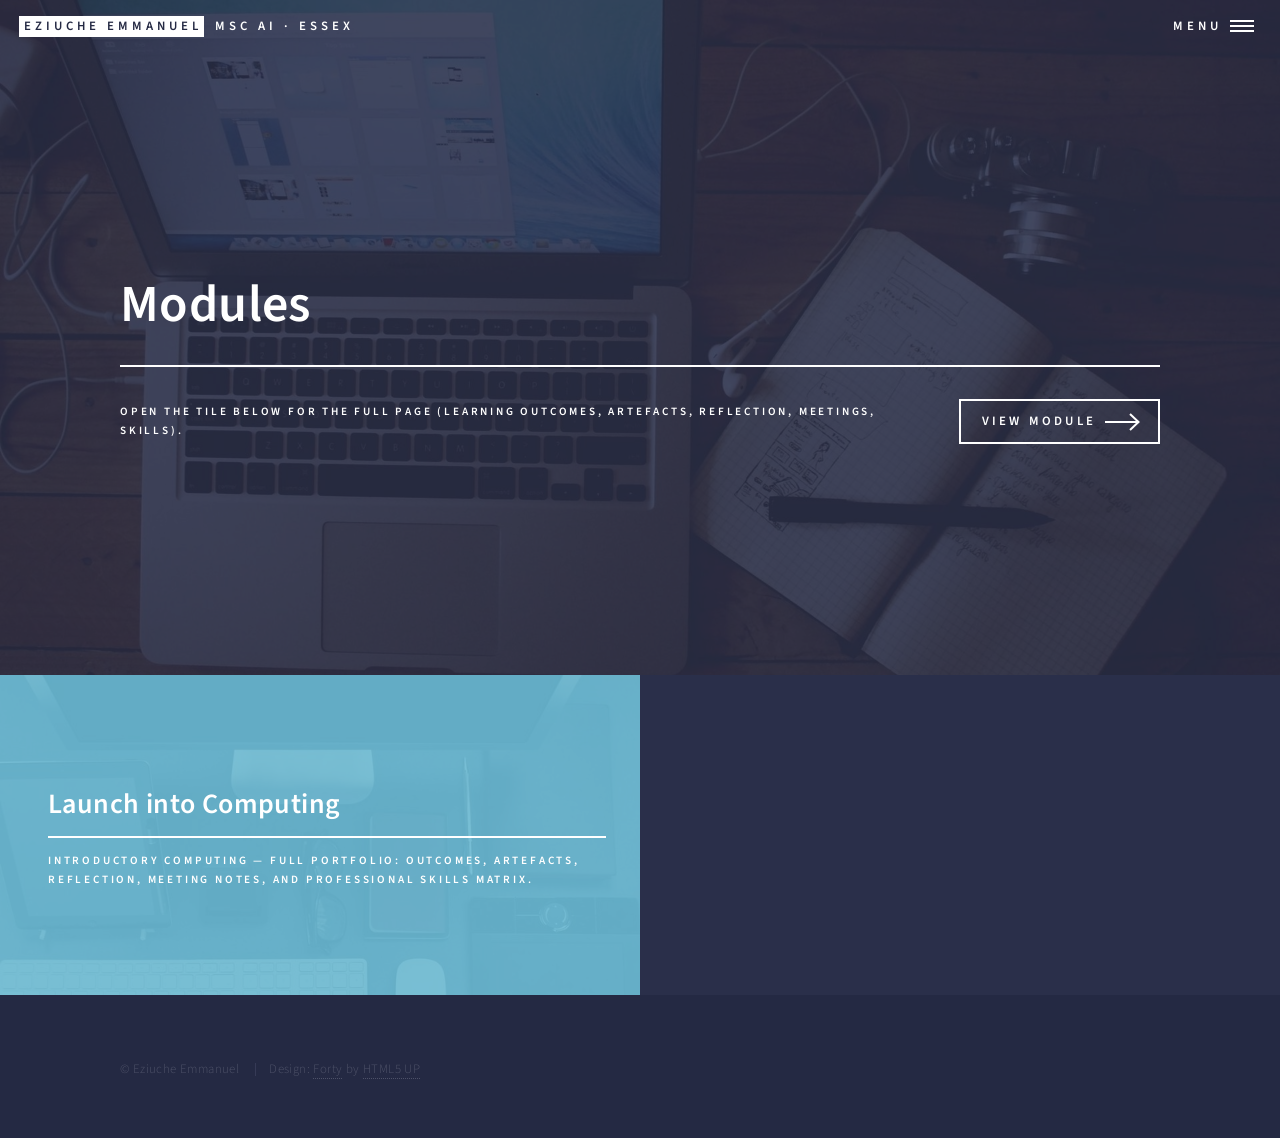
==== commit b8afd65f: "Modules hub: remove add-more-modules instruction section Co-authored-by: Cursor <cursoragent@cursor." ====
--- a/modules/index.html
+++ b/modules/index.html
@@ -25,14 +25,7 @@
       </header>
 
       <nav id="menu">
-        <ul class="links">
-          <li><a href="../index.html">Home</a></li>
-          <li><a href="../about.html">About Me</a></li>
-          <li><a href="index.html">Modules</a></li>
-        </ul>
-        <ul class="actions stacked">
-          <li><a href="../index.html" class="button primary fit">Home</a></li>
-        </ul>
+        <ul class="links" id="portfolio-menu-links"></ul>
       </nav>
 
       <section id="banner" class="major">
@@ -61,27 +54,6 @@
               </p>
             </header>
           </article>
-          <!-- When you add another module: copy this <article> block, update href (e.g. ml-fundamentals.html), title, image, and description. -->
-        </section>
-
-        <section id="add-modules">
-          <div class="inner">
-            <header class="major">
-              <h2>When you add more modules</h2>
-            </header>
-            <p>
-              Copy <code>module-template.html</code>, rename it (e.g.
-              <code>machine-learning.html</code>), fill in the content, then paste another
-              <code>&lt;article&gt;…&lt;/article&gt;</code> next to the one above in this file and set
-              the link and labels. The files <code>module-template.html</code> and
-              <code>module-example.html</code> stay in the folder as blank and sample references.
-            </p>
-            <ul class="actions">
-              <li><a href="../index.html" class="button">Home</a></li>
-              <li><a href="../about.html" class="button">About Me</a></li>
-              <li><a href="module-template.html" class="button primary">Open blank template</a></li>
-            </ul>
-          </div>
         </section>
       </div>
 
@@ -105,5 +77,6 @@
     <script src="../assets/js/breakpoints.min.js"></script>
     <script src="../assets/js/util.js"></script>
     <script src="../assets/js/main.js"></script>
+    <script src="../assets/js/menu-drawer.js"></script>
   </body>
 </html>
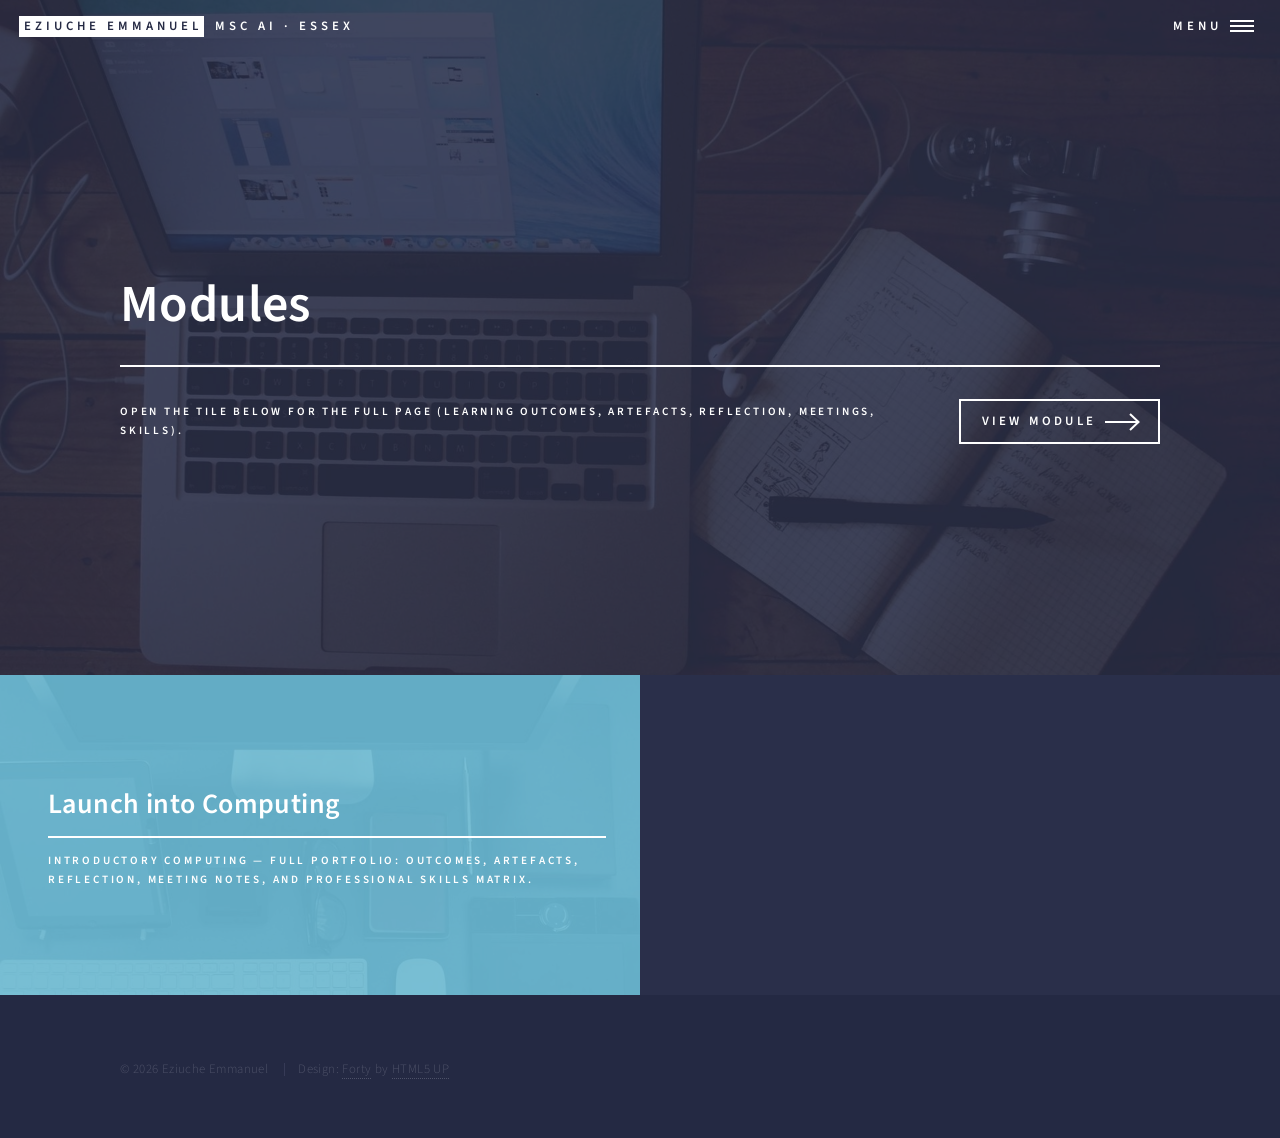
==== commit 8e46bc1d: "Footer: add 2026 to copyright line across site Co-authored-by: Cursor <cursoragent@cursor.com>" ====
--- a/modules/index.html
+++ b/modules/index.html
@@ -60,7 +60,7 @@
       <footer id="footer">
         <div class="inner">
           <ul class="copyright">
-            <li>&copy; Eziuche Emmanuel</li>
+            <li>&copy; 2026 Eziuche Emmanuel</li>
             <li>
               Design: <a href="https://html5up.net/forty">Forty</a> by
               <a href="https://html5up.net">HTML5 UP</a>
--- a/assets/css/portfolio.css
+++ b/assets/css/portfolio.css
@@ -30,9 +30,55 @@
   font-style: italic;
 }
 
+/* Module page: note under title — same visual cue as .portfolio-note, not italic */
+.module-intro-note {
+  border-left: solid 4px #9bf1ff;
+  padding-left: 1.25em;
+  margin: 0 0 2em;
+  font-style: normal;
+  font-weight: 400;
+  max-width: 48em;
+}
+
 /* Single module tile: keep the block a reasonable width on large screens */
 @media screen and (min-width: 981px) {
   .tiles-one article {
     width: 50%;
   }
 }
+
+/* About Me: smaller portrait, full-width caption directly underneath */
+.about-intro-row {
+  display: flex;
+  flex-direction: column;
+  align-items: flex-start;
+  gap: 1.25em;
+  margin: 0 0 2.5em;
+}
+
+.about-photo {
+  flex: 0 0 auto;
+  /* Half of previous 280px display width */
+  max-width: 140px;
+  width: 100%;
+}
+
+.about-photo img {
+  width: 100%;
+  height: auto;
+  border-radius: 6px;
+  display: block;
+}
+
+.about-intro-text {
+  width: 100%;
+  max-width: 48em;
+}
+
+.about-intro-text p {
+  font-weight: 400;
+}
+
+.about-intro-text p:first-child {
+  margin-top: 0;
+}
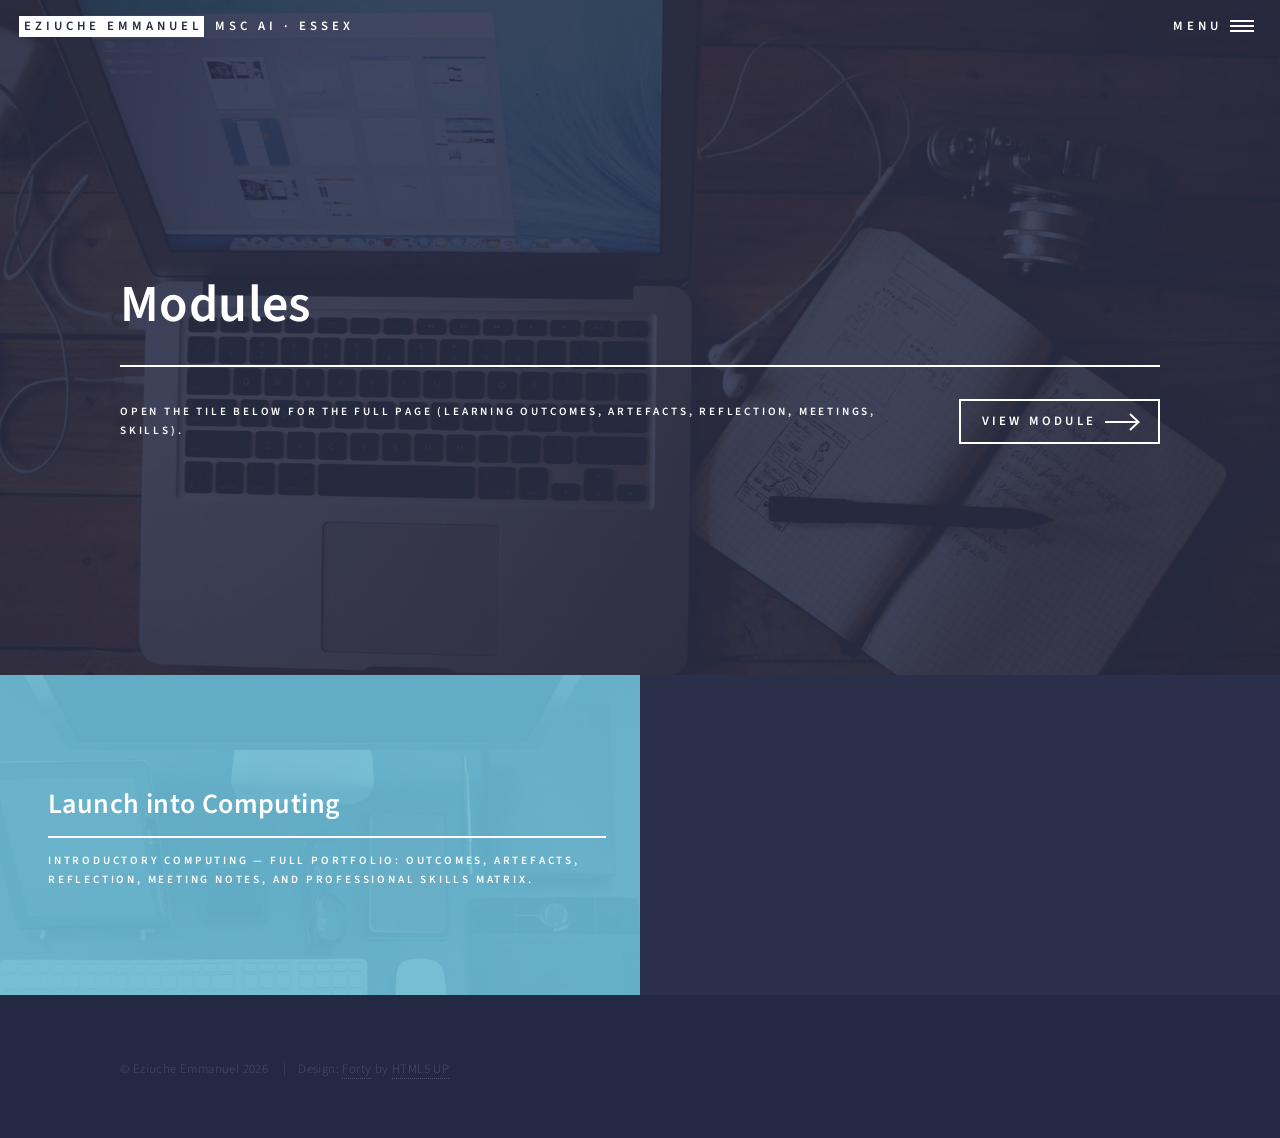
==== commit 2b47cf6f: "Footer: copyright as © Eziuche Emmanuel 2026 Co-authored-by: Cursor <cursoragent@cursor.com>" ====
--- a/modules/index.html
+++ b/modules/index.html
@@ -60,7 +60,7 @@
       <footer id="footer">
         <div class="inner">
           <ul class="copyright">
-            <li>&copy; 2026 Eziuche Emmanuel</li>
+            <li>&copy; Eziuche Emmanuel 2026</li>
             <li>
               Design: <a href="https://html5up.net/forty">Forty</a> by
               <a href="https://html5up.net">HTML5 UP</a>
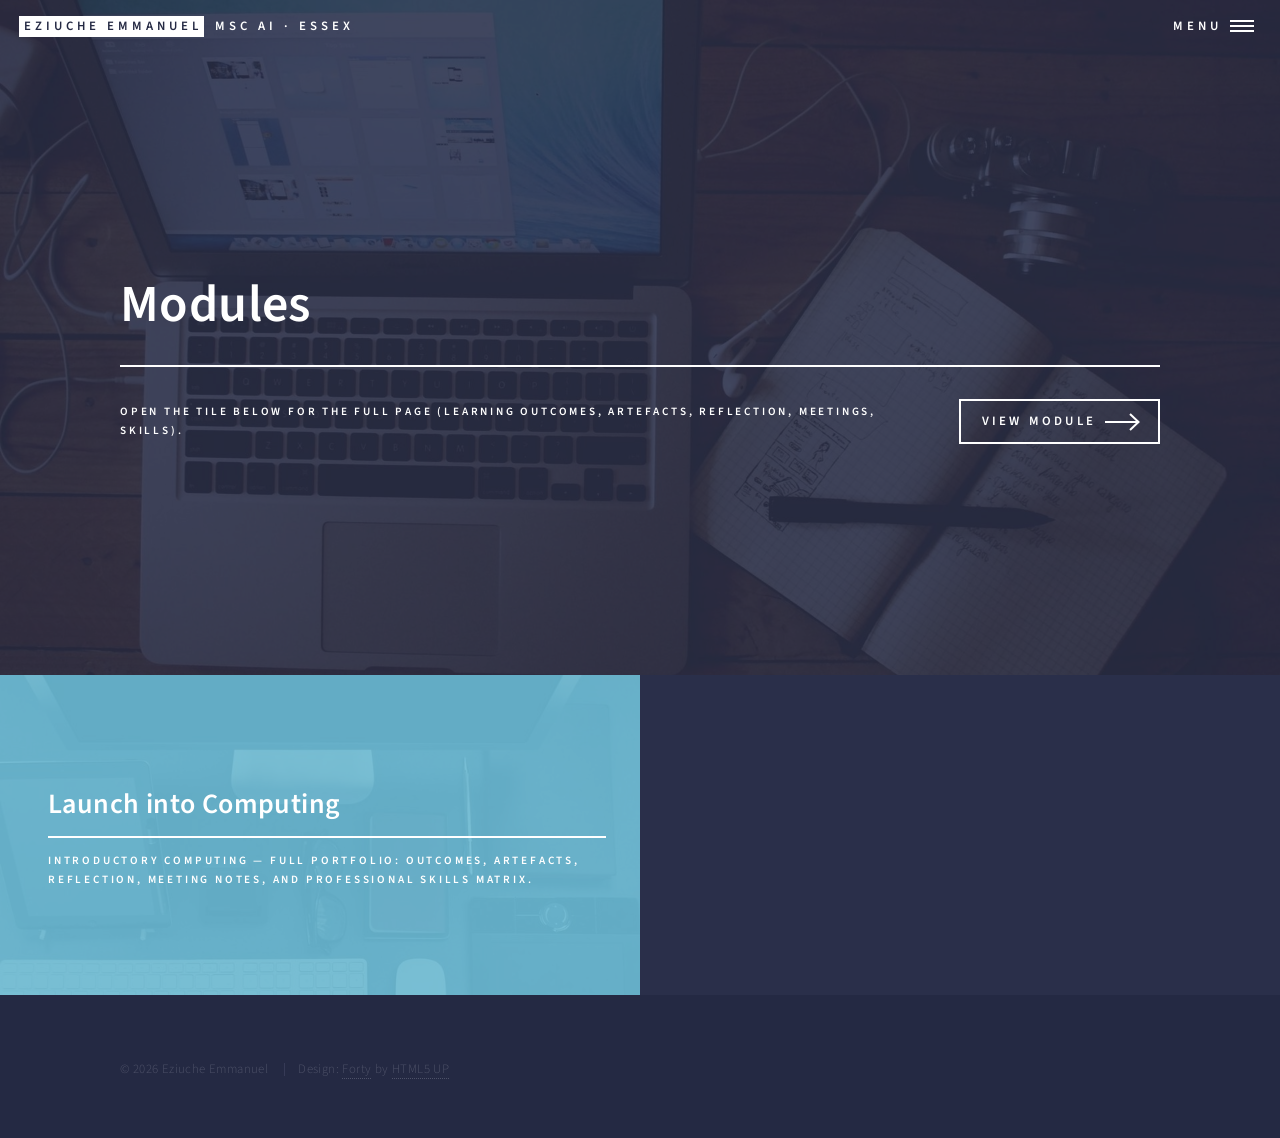
==== commit 0e12319f: "Revert "Footer: copyright as © Eziuche Emmanuel 2026" This reverts commit 2b47cf6fc35c3b56b2485d5e04" ====
--- a/modules/index.html
+++ b/modules/index.html
@@ -60,7 +60,7 @@
       <footer id="footer">
         <div class="inner">
           <ul class="copyright">
-            <li>&copy; Eziuche Emmanuel 2026</li>
+            <li>&copy; 2026 Eziuche Emmanuel</li>
             <li>
               Design: <a href="https://html5up.net/forty">Forty</a> by
               <a href="https://html5up.net">HTML5 UP</a>
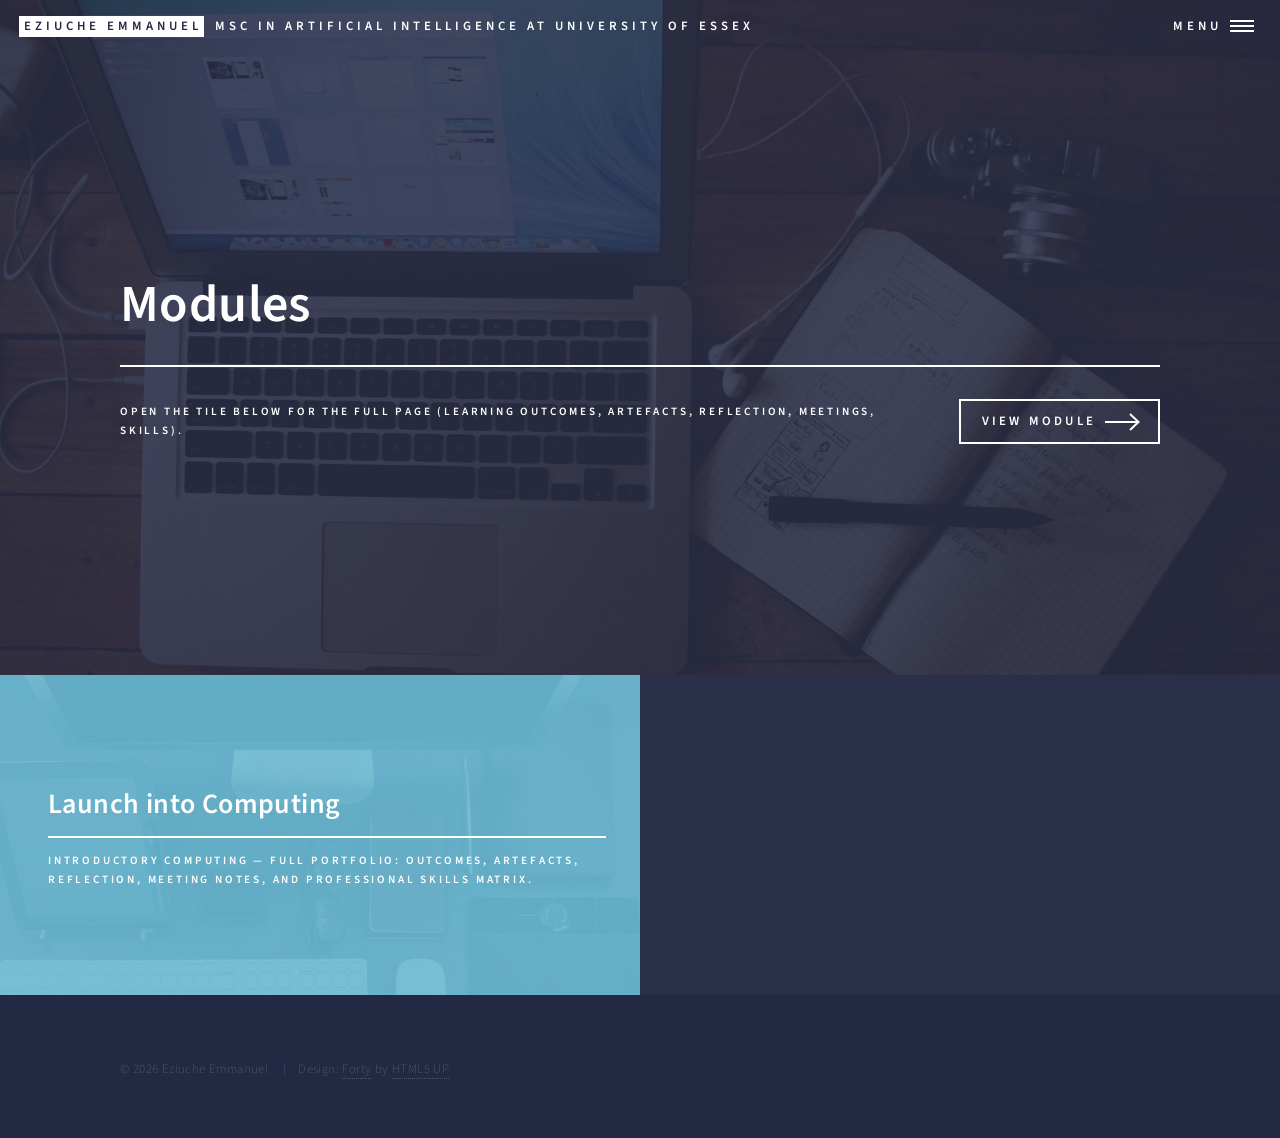
==== commit d0fd937f: "Header tagline: MSc in Artificial Intelligence at University of Essex Co-authored-by: Cursor <cursor" ====
--- a/modules/index.html
+++ b/modules/index.html
@@ -20,7 +20,7 @@
     <a class="skip-link" href="#main">Skip to content</a>
     <div id="wrapper">
       <header id="header" class="alt">
-        <a href="../index.html" class="logo"><strong>Eziuche Emmanuel</strong> <span>MSc AI · Essex</span></a>
+        <a href="../index.html" class="logo"><strong>Eziuche Emmanuel</strong> <span>MSc in Artificial Intelligence at University of Essex</span></a>
         <nav><a href="#menu">Menu</a></nav>
       </header>
 
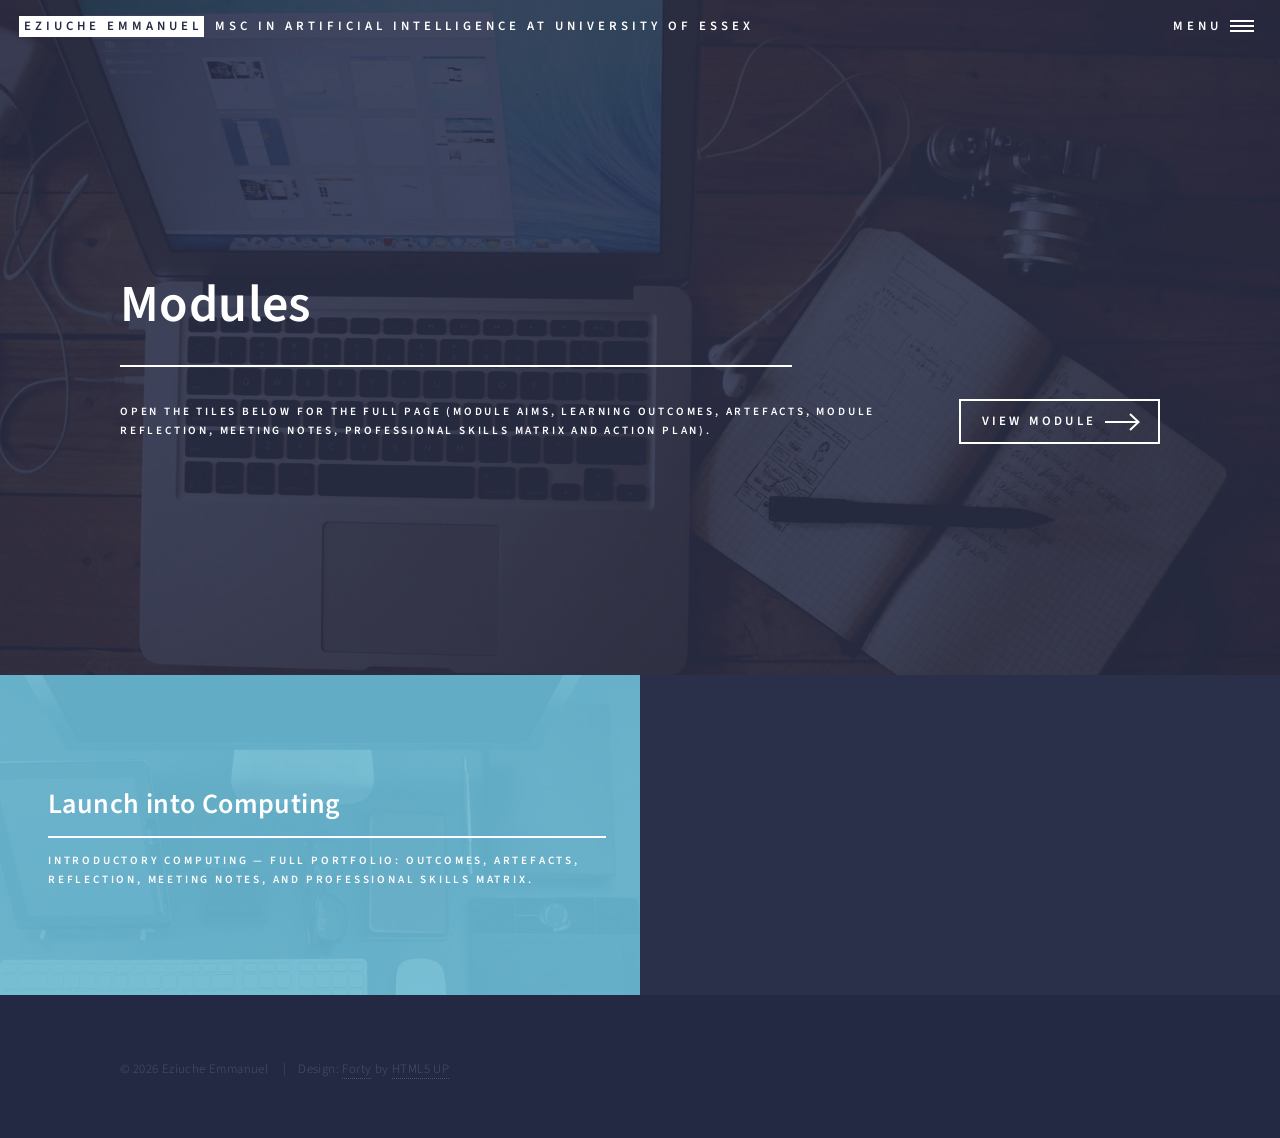
==== commit e21e216d: "Modules index: update banner copy for tile list and section titles Co-authored-by: Cursor <cursorage" ====
--- a/modules/index.html
+++ b/modules/index.html
@@ -34,7 +34,10 @@
             <h1>Modules</h1>
           </header>
           <div class="content">
-            <p>Open the tile below for the full page (learning outcomes, artefacts, reflection, meetings, skills).</p>
+            <p>
+              Open the tiles below for the full page (module aims, learning outcomes, artefacts, module reflection,
+              meeting notes, Professional skills matrix and action plan).
+            </p>
             <ul class="actions">
               <li><a href="#modules-tiles" class="button next scrolly">View module</a></li>
             </ul>
--- a/assets/css/portfolio.css
+++ b/assets/css/portfolio.css
@@ -1,4 +1,18 @@
 /* Eziuche Emmanuel — small additions on Forty (HTML5 UP) */
+
+/* Home banner: one readable intro line as h1 (replaces giant title + uppercase .content p) */
+#banner.major > .inner > header.major {
+  width: 100%;
+  max-width: 42rem;
+}
+
+#banner.major header.major h1.banner-intro {
+  font-size: clamp(1.05rem, 2.75vw, 1.65rem);
+  font-weight: 400;
+  line-height: 1.55;
+  letter-spacing: 0.02em;
+  text-transform: none;
+}
 
 .skip-link {
   position: absolute;
